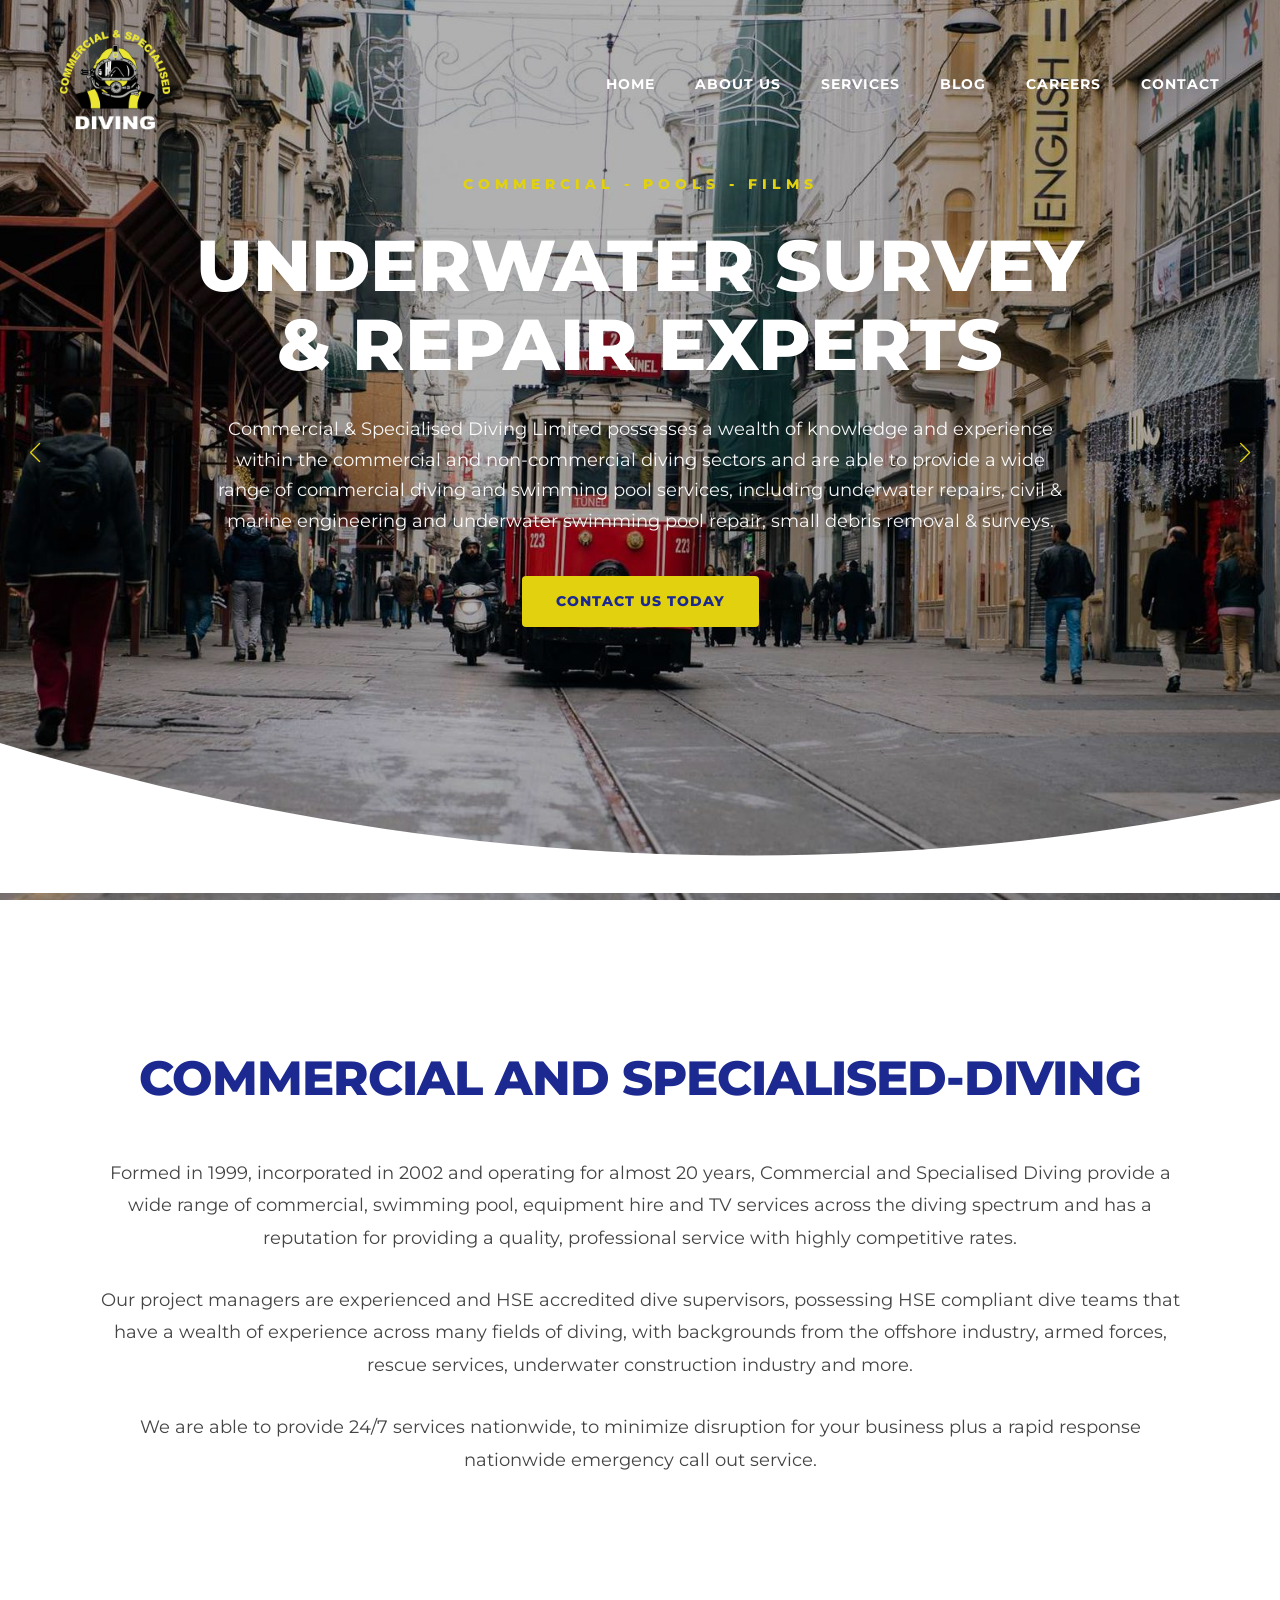
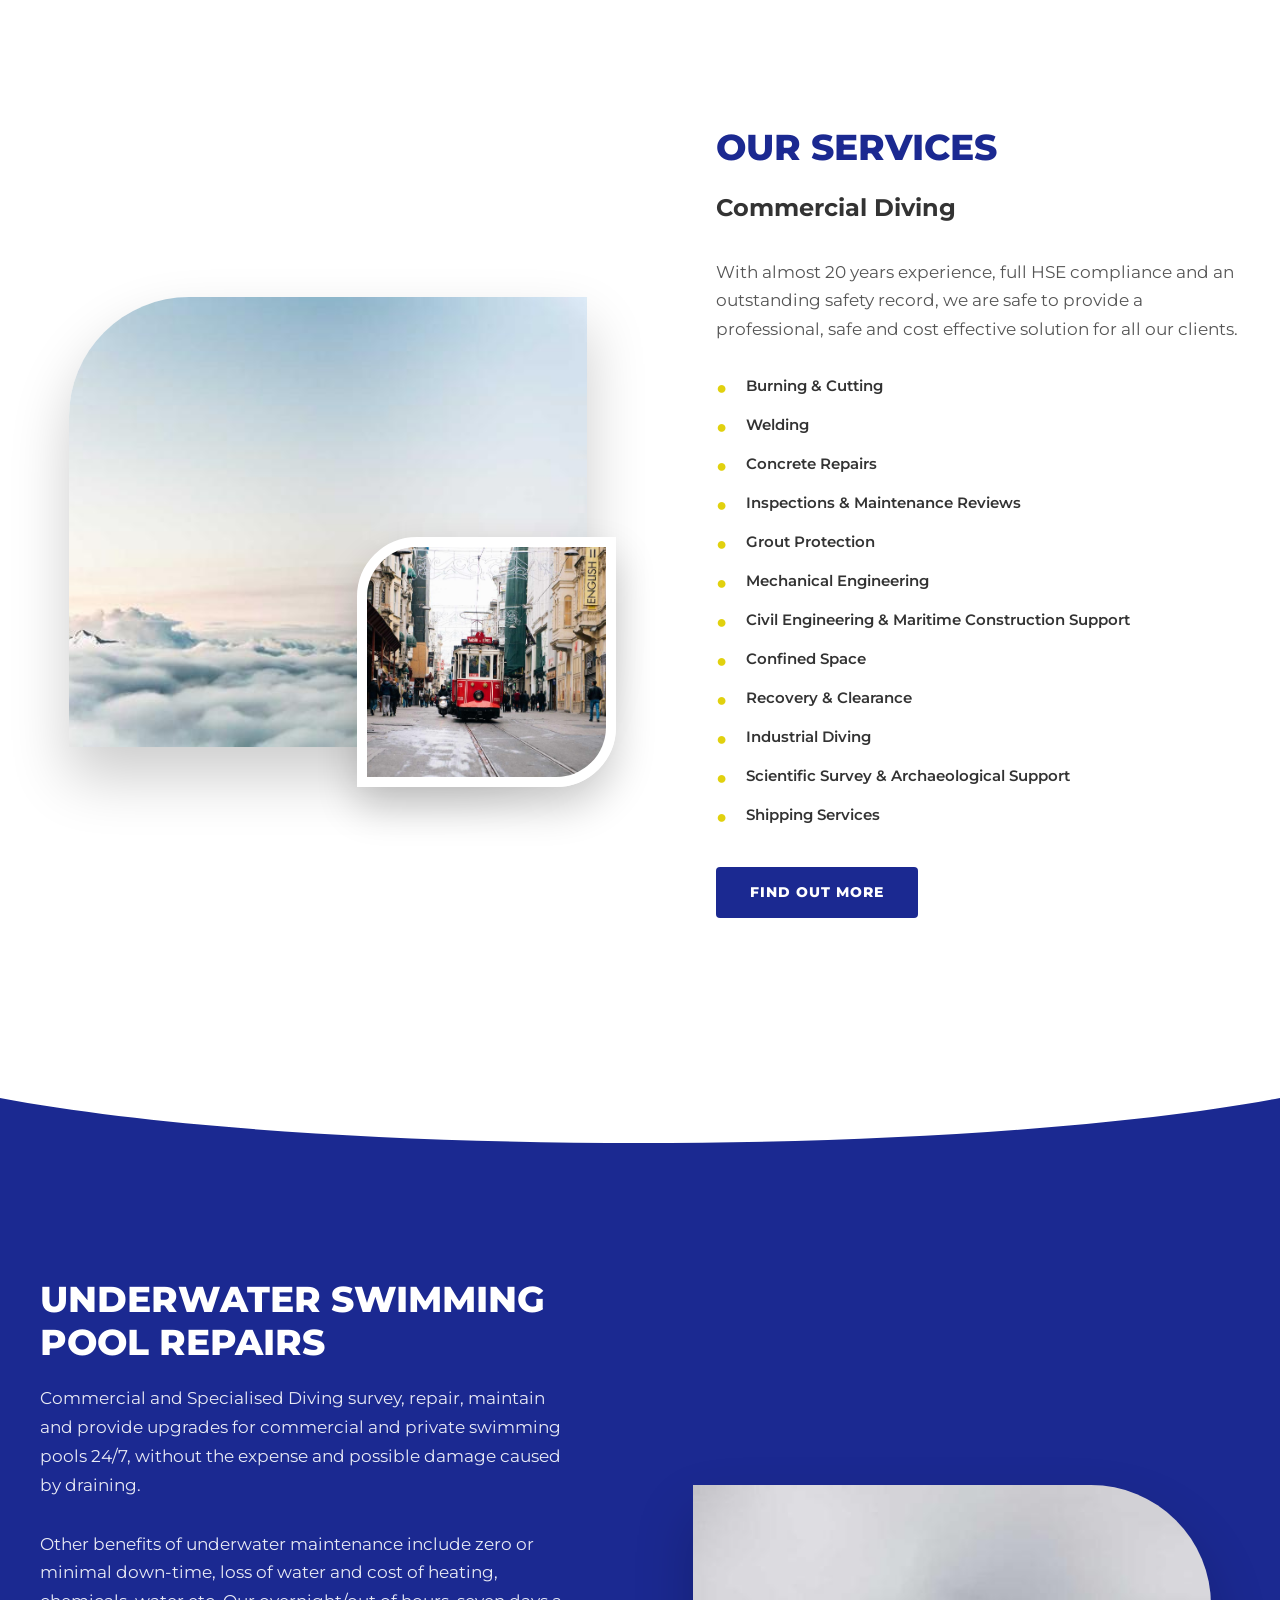
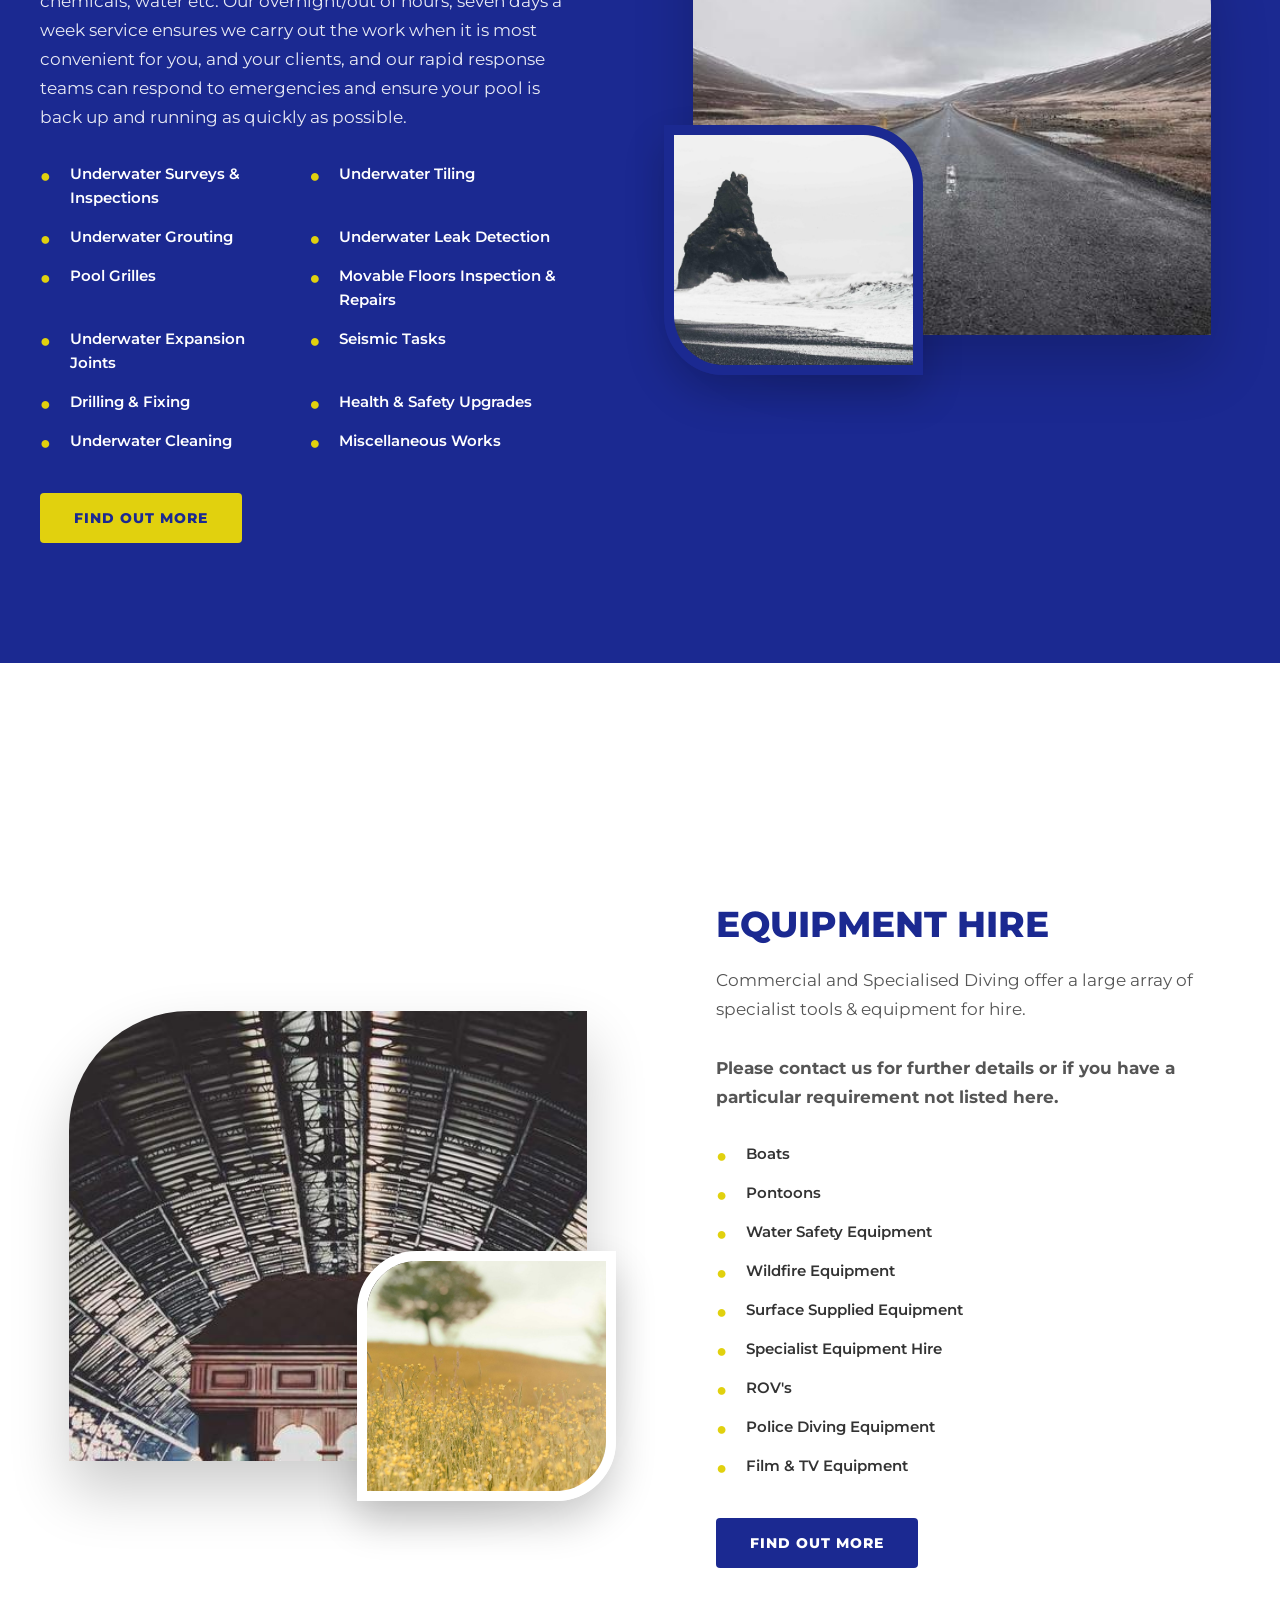
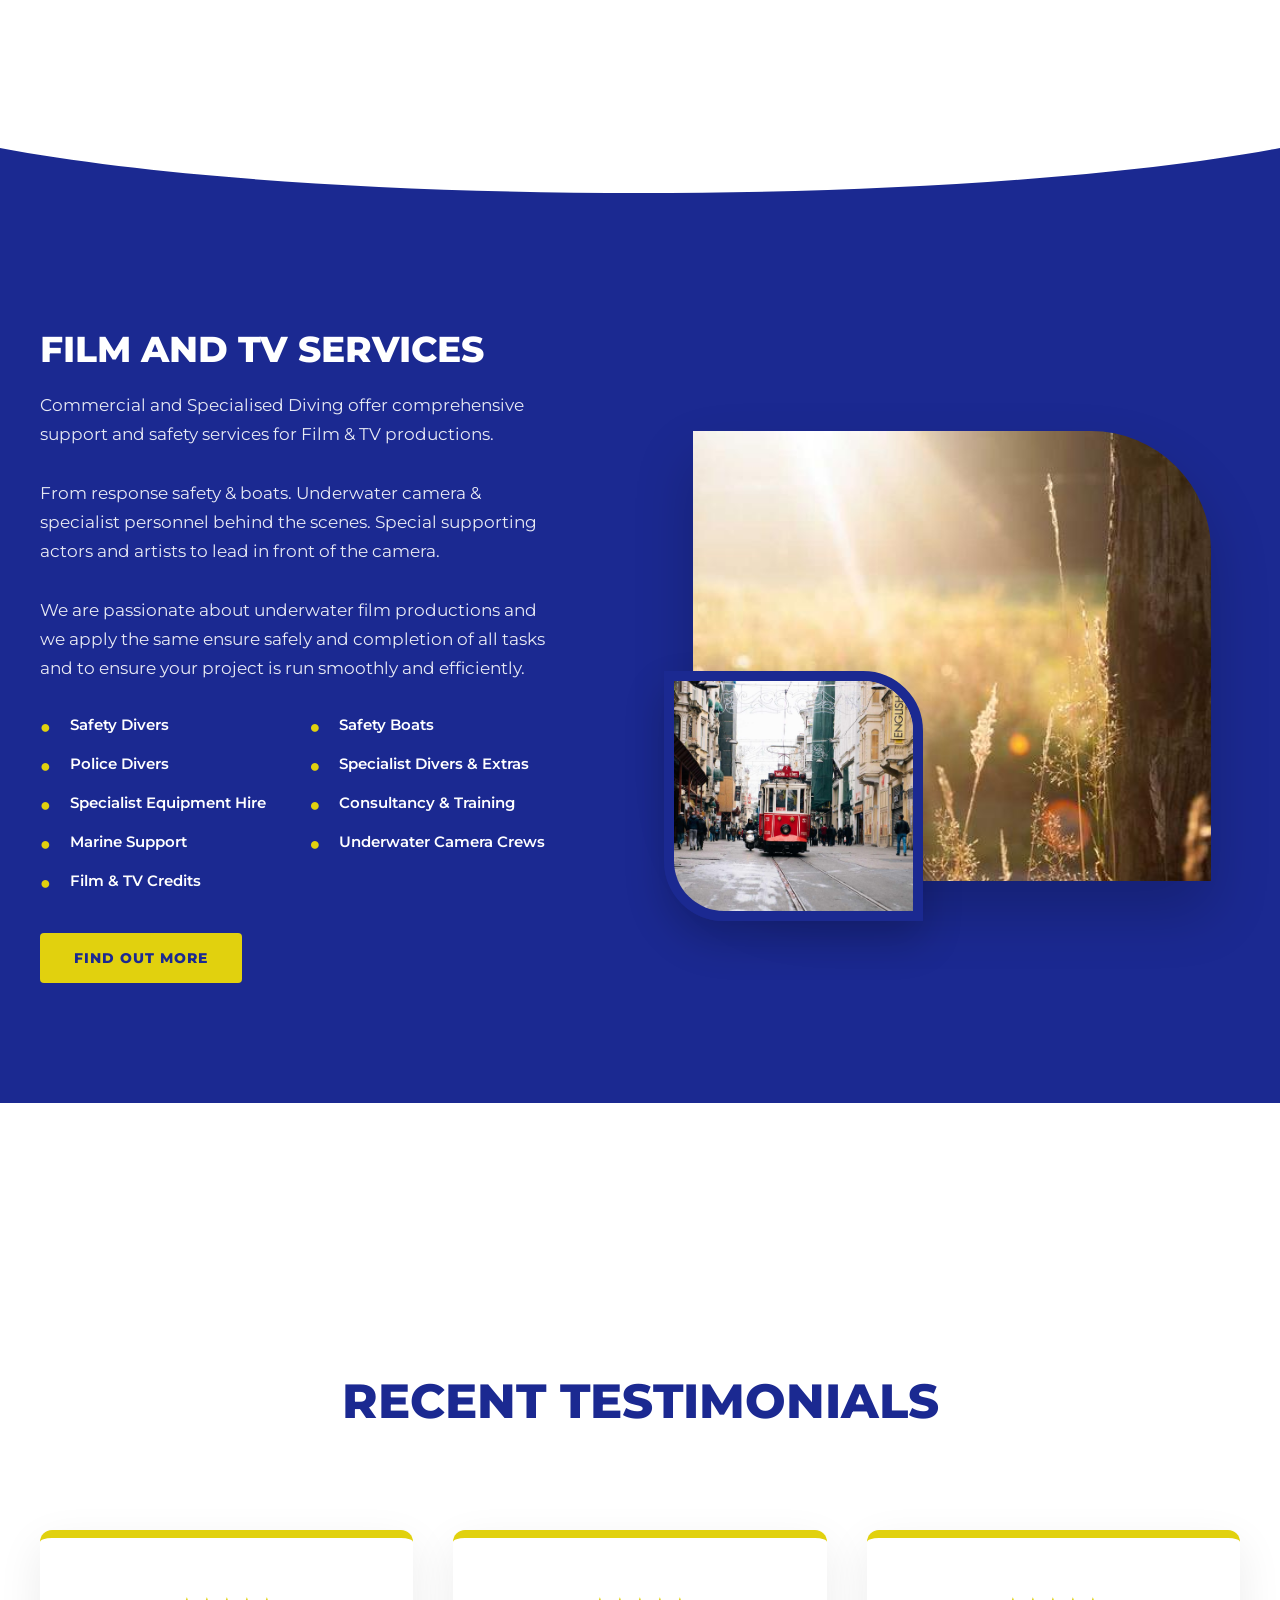
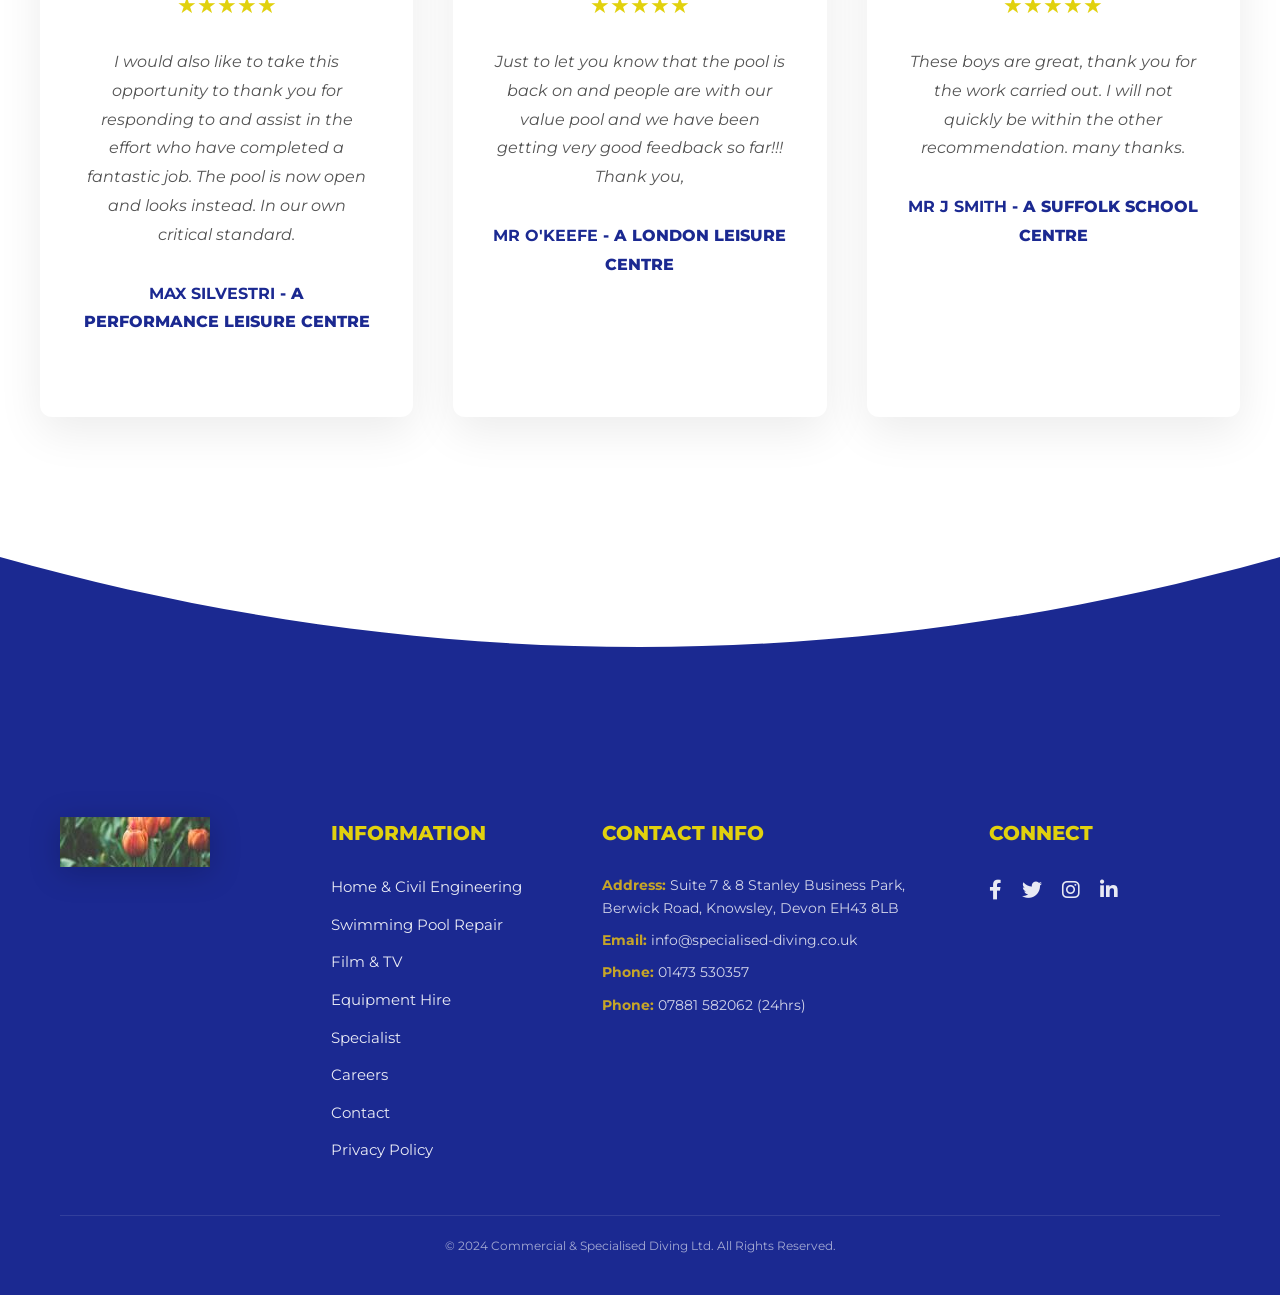
==== index.html @ 2a353665 "first commit" ====
<!doctype html>
<html lang="en">
  <head>
    <meta charset="UTF-8" />
    <meta name="viewport" content="width=device-width, initial-scale=1.0" />
    <title>Specialised Diving - Underwater Survey & Repair Experts</title>
    <link
      rel="stylesheet"
      href="https://cdnjs.cloudflare.com/ajax/libs/font-awesome/6.0.0/css/all.min.css"
    />
    <link
      rel="stylesheet"
      href="https://cdn.jsdelivr.net/npm/swiper@11/swiper-bundle.min.css"
    />
    <link
      href="https://fonts.googleapis.com/css2?family=Montserrat:wght@400;500;700;800&display=swap"
      rel="stylesheet"
    />
    <link rel="stylesheet" href="./components/header.css" />
    <link rel="stylesheet" href="./components/footer.css" />
    <link rel="stylesheet" href="./style.css" />
  </head>
  <body>
    <div id="header-placeholder"></div>

    <main>
      <!-- Hero Section -->
      <section class="hero">
        <div class="swiper hero-swiper">
          <div class="swiper-wrapper">
            <!-- Slide 1 -->
            <div class="swiper-slide">
              <div
                class="hero-bg"
                style="
                  background-image:
                    linear-gradient(rgba(0, 0, 0, 0.3), rgba(0, 0, 0, 0.3)),
                    url(&quot;./assets/images/hero1.jpg&quot;);
                "
              ></div>
              <div class="container">
                <div class="hero-content">
                  <p class="sub-heading">COMMERCIAL - POOLS - FILMS</p>
                  <h1>Underwater Survey & Repair Experts</h1>
                  <p class="description">
                    Commercial & Specialised Diving Limited possesses a wealth
                    of knowledge and experience within the commercial and
                    non-commercial diving sectors and are able to provide a wide
                    range of commercial diving and swimming pool services,
                    including underwater repairs, civil & marine engineering and
                    underwater swimming pool repair, small debris removal &
                    surveys.
                  </p>
                  <a href="#" class="btn btn-primary">Contact Us Today</a>
                </div>
              </div>
            </div>
            <!-- Slide 2 -->
            <div class="swiper-slide">
              <div
                class="hero-bg"
                style="
                  background-image:
                    linear-gradient(rgba(0, 0, 0, 0.3), rgba(0, 0, 0, 0.3)),
                    url(&quot;./assets/images/hero2.jpg&quot;);
                "
              ></div>
              <div class="container">
                <div class="hero-content">
                  <p class="sub-heading">PROFESSIONAL DIVING SERVICES</p>
                  <h1>Expert Underwater Solutions</h1>
                  <p class="description">
                    Providing high-quality underwater engineering and
                    maintenance services since 1999. Our team of HSE accredited
                    divers is ready for any challenge.
                  </p>
                  <a href="#" class="btn btn-primary">Our Services</a>
                </div>
              </div>
            </div>
            <!-- Slide 3 -->
            <div class="swiper-slide">
              <div
                class="hero-bg"
                style="
                  background-image:
                    linear-gradient(rgba(0, 0, 0, 0.3), rgba(0, 0, 0, 0.3)),
                    url(&quot;./assets/images/hero3.jpg&quot;);
                "
              ></div>
              <div class="container">
                <div class="hero-content">
                  <p class="sub-heading">24/7 EMERGENCY RESPONSE</p>
                  <h1>Rapid Response Nationwide</h1>
                  <p class="description">
                    We offer 24/7 nationwide emergency call-out services to
                    minimize disruption for your business. Our teams are always
                    on standby.
                  </p>
                  <a href="#" class="btn btn-primary">Emergency Call</a>
                </div>
              </div>
            </div>
          </div>
          <!-- Swiper Controls -->
          <div class="swiper-pagination"></div>
          <div class="swiper-button-next"></div>
          <div class="swiper-button-prev"></div>
        </div>
        <div class="hero-wave">
          <svg viewBox="0 0 1200 120" preserveAspectRatio="none">
            <path
              d="M0,0 C400,120 800,120 1200,0 L1200,120 L0,120 Z"
              class="wave-to-white"
            ></path>
          </svg>
        </div>
      </section>

      <!-- About Section -->
      <section class="about">
        <div class="container">
          <h2>Commercial and Specialised-Diving</h2>
          <p>
            Formed in 1999, incorporated in 2002 and operating for almost 20
            years, Commercial and Specialised Diving provide a wide range of
            commercial, swimming pool, equipment hire and TV services across the
            diving spectrum and has a reputation for providing a quality,
            professional service with highly competitive rates.
          </p>
          <p>
            Our project managers are experienced and HSE accredited dive
            supervisors, possessing HSE compliant dive teams that have a wealth
            of experience across many fields of diving, with backgrounds from
            the offshore industry, armed forces, rescue services, underwater
            construction industry and more.
          </p>
          <p>
            We are able to provide 24/7 services nationwide, to minimize
            disruption for your business plus a rapid response nationwide
            emergency call out service.
          </p>
        </div>
      </section>

      <!-- Services Section 1: Our Services -->
      <section class="service-block">
        <div class="container">
          <div class="service-row">
            <div class="service-image">
              <img
                src="./assets/images/commercial.jpg"
                alt="Commercial Diving"
                class="main-img"
              />
              <img
                src="./assets/images/hero1.jpg"
                alt="Commercial Diving Detail"
                class="overlap-img"
              />
            </div>
            <div class="service-text">
              <h3>Our Services</h3>
              <h4>Commercial Diving</h4>
              <p>
                With almost 20 years experience, full HSE compliance and an
                outstanding safety record, we are safe to provide a
                professional, safe and cost effective solution for all our
                clients.
              </p>
              <ul class="check-list single-col">
                <li>Burning & Cutting</li>
                <li>Welding</li>
                <li>Concrete Repairs</li>
                <li>Inspections & Maintenance Reviews</li>
                <li>Grout Protection</li>
                <li>Mechanical Engineering</li>
                <li>Civil Engineering & Maritime Construction Support</li>
                <li>Confined Space</li>
                <li>Recovery & Clearance</li>
                <li>Industrial Diving</li>
                <li>Scientific Survey & Archaeological Support</li>
                <li>Shipping Services</li>
              </ul>
              <a href="#" class="btn btn-secondary">Find out more</a>
            </div>
          </div>
        </div>
      </section>

      <!-- Wave Divider -->
      <div class="wave-divider">
        <svg viewBox="0 0 1200 120" preserveAspectRatio="none">
          <path
            d="M0,60 C300,120 900,120 1200,60 L1200,120 L0,120 Z"
            class="wave-to-blue"
          ></path>
        </svg>
      </div>

      <!-- Services Section 2: Swimming Pool Repairs -->
      <section class="service-block blue-bg">
        <div class="container">
          <div class="service-row reverse">
            <div class="service-image">
              <img
                src="./assets/images/pool.jpg"
                alt="Swimming Pool Repairs"
                class="main-img"
              />
              <img
                src="./assets/images/hero2.jpg"
                alt="Pool Repair Detail"
                class="overlap-img"
              />
            </div>
            <div class="service-text">
              <h3>Underwater Swimming Pool Repairs</h3>
              <p>
                Commercial and Specialised Diving survey, repair, maintain and
                provide upgrades for commercial and private swimming pools 24/7,
                without the expense and possible damage caused by draining.
              </p>
              <p>
                Other benefits of underwater maintenance include zero or minimal
                down-time, loss of water and cost of heating, chemicals, water
                etc. Our overnight/out of hours, seven days a week service
                ensures we carry out the work when it is most convenient for
                you, and your clients, and our rapid response teams can respond
                to emergencies and ensure your pool is back up and running as
                quickly as possible.
              </p>
              <div class="service-columns">
                <ul class="check-list">
                  <li>Underwater Surveys & Inspections</li>
                  <li>Underwater Tiling</li>
                  <li>Underwater Grouting</li>
                  <li>Underwater Leak Detection</li>
                  <li>Pool Grilles</li>
                  <li>Movable Floors Inspection & Repairs</li>
                  <li>Underwater Expansion Joints</li>
                  <li>Seismic Tasks</li>
                  <li>Drilling & Fixing</li>
                  <li>Health & Safety Upgrades</li>
                  <li>Underwater Cleaning</li>
                  <li>Miscellaneous Works</li>
                </ul>
              </div>
              <a href="#" class="btn btn-primary">Find out more</a>
            </div>
          </div>
        </div>
      </section>

      <!-- Wave Divider -->
      <div class="wave-divider">
        <svg viewBox="0 0 1200 120" preserveAspectRatio="none">
          <path
            d="M0,60 C300,120 900,120 1200,60 L1200,0 L0,0 Z"
            class="wave-to-white"
          ></path>
        </svg>
      </div>

      <!-- Services Section 3: Equipment Hire -->
      <section class="service-block">
        <div class="container">
          <div class="service-row">
            <div class="service-image">
              <img
                src="./assets/images/equipment.jpg"
                alt="Equipment Hire"
                class="main-img"
              />
              <img
                src="./assets/images/hero3.jpg"
                alt="Equipment Detail"
                class="overlap-img"
              />
            </div>
            <div class="service-text">
              <h3>Equipment Hire</h3>
              <p>
                Commercial and Specialised Diving offer a large array of
                specialist tools & equipment for hire.
              </p>
              <p>
                <strong
                  >Please contact us for further details or if you have a
                  particular requirement not listed here.</strong
                >
              </p>
              <ul class="check-list single-col">
                <li>Boats</li>
                <li>Pontoons</li>
                <li>Water Safety Equipment</li>
                <li>Wildfire Equipment</li>
                <li>Surface Supplied Equipment</li>
                <li>Specialist Equipment Hire</li>
                <li>ROV's</li>
                <li>Police Diving Equipment</li>
                <li>Film & TV Equipment</li>
              </ul>
              <a href="#" class="btn btn-secondary">Find out more</a>
            </div>
          </div>
        </div>
      </section>

      <!-- Wave Divider -->
      <div class="wave-divider">
        <svg viewBox="0 0 1200 120" preserveAspectRatio="none">
          <path
            d="M0,60 C300,120 900,120 1200,60 L1200,120 L0,120 Z"
            class="wave-to-blue"
          ></path>
        </svg>
      </div>

      <!-- Services Section 4: Film And TV Services -->
      <section class="service-block blue-bg">
        <div class="container">
          <div class="service-row reverse">
            <div class="service-image">
              <img
                src="./assets/images/film.jpg"
                alt="Film And TV Services"
                class="main-img"
              />
              <img
                src="./assets/images/hero1.jpg"
                alt="Film Production Detail"
                class="overlap-img"
              />
            </div>
            <div class="service-text">
              <h3>Film And TV Services</h3>
              <p>
                Commercial and Specialised Diving offer comprehensive support
                and safety services for Film & TV productions.
              </p>
              <p>
                From response safety & boats. Underwater camera & specialist
                personnel behind the scenes. Special supporting actors and
                artists to lead in front of the camera.
              </p>
              <p>
                We are passionate about underwater film productions and we apply
                the same ensure safely and completion of all tasks and to ensure
                your project is run smoothly and efficiently.
              </p>
              <div class="service-columns">
                <ul class="check-list">
                  <li>Safety Divers</li>
                  <li>Safety Boats</li>
                  <li>Police Divers</li>
                  <li>Specialist Divers & Extras</li>
                  <li>Specialist Equipment Hire</li>
                  <li>Consultancy & Training</li>
                  <li>Marine Support</li>
                  <li>Underwater Camera Crews</li>
                  <li>Film & TV Credits</li>
                </ul>
              </div>
              <a href="#" class="btn btn-primary">Find out more</a>
            </div>
          </div>
        </div>
      </section>

      <!-- Wave Divider -->
      <div class="wave-divider">
        <svg viewBox="0 0 1200 120" preserveAspectRatio="none">
          <path
            d="M0,60 C300,120 900,120 1200,60 L1200,0 L0,0 Z"
            class="wave-to-white"
          ></path>
        </svg>
      </div>

      <!-- Testimonials Section -->
      <section class="testimonials">
        <div class="container">
          <h2>Recent Testimonials</h2>
          <div class="testimonial-grid">
            <div class="testimonial-card">
              <div class="stars">★★★★★</div>
              <p>
                I would also like to take this opportunity to thank you for
                responding to and assist in the effort who have completed a
                fantastic job. The pool is now open and looks instead. In our
                own critical standard.
              </p>
              <p class="author">
                <strong>Max Silvestri</strong> - A Performance Leisure Centre
              </p>
            </div>
            <div class="testimonial-card">
              <div class="stars">★★★★★</div>
              <p>
                Just to let you know that the pool is back on and people are
                with our value pool and we have been getting very good feedback
                so far!!! Thank you,
              </p>
              <p class="author">
                <strong>Mr O'Keefe</strong> - A London Leisure Centre
              </p>
            </div>
            <div class="testimonial-card">
              <div class="stars">★★★★★</div>
              <p>
                These boys are great, thank you for the work carried out. I will
                not quickly be within the other recommendation. many thanks.
              </p>
              <p class="author">
                <strong>Mr J Smith</strong> - A Suffolk School Centre
              </p>
            </div>
          </div>
        </div>
      </section>

      <!-- Wave Divider -->
      <div class="wave-divider">
        <svg viewBox="0 0 1200 120" preserveAspectRatio="none">
          <path
            d="M0,0 C400,120 800,120 1200,0 L1200,120 L0,120 Z"
            class="wave-to-blue"
          ></path>
        </svg>
      </div>
    </main>

    <div id="footer-placeholder"></div>

    <script src="https://cdn.jsdelivr.net/npm/swiper@11/swiper-bundle.min.js"></script>
    <script src="./main.js"></script>
  </body>
</html>
---- components/header.css ----
.header {
  position: absolute;
  top: 0;
  left: 0;
  width: 100%;
  z-index: 1000;
  padding: 30px 0;
  background-color: transparent;
}

.header .container {
  display: flex;
  justify-content: space-between;
  align-items: center;
  max-width: 1200px;
  margin: 0 auto;
  padding: 0 20px;
}

.header .logo img {
  max-height: 100px;
  filter: drop-shadow(0 5px 15px rgba(0, 0, 0, 0.2));
}

.header .nav ul {
  list-style: none;
  margin: 0;
  padding: 0;
  display: flex;
  gap: 40px;
}

.header .nav ul li a {
  text-decoration: none;
  color: var(--text-light);
  font-weight: 700;
  font-size: 14px;
  transition: all 0.3s ease;
  text-transform: uppercase;
  letter-spacing: 1px;
}

.header .nav ul li a:hover {
  color: var(--primary-yellow);
}
---- components/footer.css ----
.footer {
  background-color: var(--bg-blue);
  color: var(--text-light);
  padding: 60px 0 40px 0;
  position: relative;
}

.footer-wave {
  display: none; /* Removed in favor of wave-divider in index.html */
}

.footer .container {
  max-width: 1200px;
  margin: 0 auto;
  padding: 0 20px;
  position: relative;
  z-index: 1;
}

.footer-content {
  display: grid;
  grid-template-columns: 1fr 1fr 1.5fr 1fr;
  gap: 40px;
  padding-top: 80px;
  padding-bottom: 40px;
}

.footer-logo img {
  max-width: 220px;
  filter: drop-shadow(0 5px 15px rgba(0, 0, 0, 0.2));
}

.footer-column h3 {
  font-size: 20px;
  margin-bottom: 25px;
  color: var(--primary-yellow);
  text-transform: uppercase;
  font-weight: 800;
}

.footer-column ul {
  list-style: none;
  padding: 0;
  margin: 0;
}

.footer-column ul li {
  margin-bottom: 12px;
}

.footer-column ul li a {
  color: var(--text-light);
  text-decoration: none;
  font-size: 15px;
  opacity: 0.9;
  transition: all 0.3s ease;
}

.footer-column ul li a:hover {
  opacity: 1;
  color: var(--primary-yellow);
  padding-left: 5px;
}

.footer-column p {
  font-size: 14px;
  line-height: 1.6;
  margin-bottom: 10px;
  opacity: 0.8;
}

.footer-column strong {
  color: #f1c40f; /* Yellow for labels */
}

.social-links {
  display: flex;
  gap: 20px;
  margin-top: 10px;
}

.social-links a {
  color: var(--text-light);
  font-size: 20px;
  opacity: 0.9;
  transition:
    transform 0.3s ease,
    color 0.3s ease;
}

.social-links a:hover {
  opacity: 1;
  color: var(--primary-yellow);
  transform: translateY(-5px);
}

.footer-bottom {
  border-top: 1px solid rgba(255, 255, 255, 0.1);
  padding-top: 20px;
  text-align: center;
}

.footer-bottom p {
  font-size: 12px;
  opacity: 0.6;
}
---- style.css ----
/* Global Styles */
:root {
  --primary-blue: #1b2991;
  --primary-yellow: #e1d10e;
  --text-dark: #333333;
  --text-light: #ffffff;
  --bg-light: #ffffff;
  --bg-blue: #1b2991;
  --bg-light-blue: #f4f7ff;
}

* {
  margin: 0;
  padding: 0;
  box-sizing: border-box;
}

body {
  font-family: "Montserrat", sans-serif;
  line-height: 1.6;
  color: var(--text-dark);
  overflow-x: hidden;
  background-color: var(--bg-light);
}

.container {
  max-width: 1240px;
  margin: 0 auto;
  padding: 0 20px;
}

h1,
h2,
h3,
h4 {
  font-weight: 800;
  text-transform: uppercase;
}

/* Buttons */
.btn {
  display: inline-block;
  padding: 14px 34px;
  border-radius: 4px;
  text-decoration: none;
  font-weight: 800;
  transition: all 0.3s cubic-bezier(0.4, 0, 0.2, 1);
  cursor: pointer;
  font-size: 14px;
  text-transform: uppercase;
  letter-spacing: 1px;
}

.btn-primary {
  background-color: var(--primary-yellow);
  color: var(--primary-blue);
}

.btn-primary:hover {
  background-color: #f7e600;
  transform: translateY(-3px);
  box-shadow: 0 10px 20px rgba(225, 209, 14, 0.3);
}

.btn-secondary {
  background-color: var(--primary-blue);
  color: var(--text-light);
}

.btn-secondary:hover {
  background-color: #152075;
  transform: translateY(-3px);
  box-shadow: 0 10px 20px rgba(27, 41, 145, 0.3);
}

/* Waves */
.wave-divider {
  line-height: 0;
  width: 100%;
  position: relative;
  z-index: 5;
}

.wave-divider svg {
  display: block;
  width: 100%;
  height: 120px;
}

.wave-to-white {
  fill: var(--bg-light);
}

.wave-to-blue {
  fill: var(--bg-blue);
}

/* Hero Section */
.hero {
  position: relative;
  height: 100vh;
  min-height: 800px;
  color: var(--text-light);
  overflow: hidden;
}

.hero-swiper {
  width: 100%;
  height: 100%;
}

.swiper-slide {
  position: relative;
  display: flex;
  align-items: center;
  justify-content: center;
}

.hero-bg {
  position: absolute;
  top: 0;
  left: 0;
  width: 100%;
  height: 100%;
  background-position: center;
  background-size: cover;
  background-repeat: no-repeat;
  z-index: -1;
}

.hero-content {
  max-width: 900px;
  text-align: center;
  margin: 0 auto;
  padding-bottom: 100px;
}

.sub-heading {
  font-size: 14px;
  letter-spacing: 5px;
  color: var(--primary-yellow);
  margin-bottom: 30px;
  font-weight: 800;
}

.hero h1 {
  font-size: 72px;
  margin-bottom: 30px;
  line-height: 1.1;
  text-transform: uppercase;
}

.hero .description {
  font-size: 18px;
  margin-bottom: 40px;
  opacity: 0.95;
  max-width: 850px;
  margin-left: auto;
  margin-right: auto;
  line-height: 1.7;
}

.hero-wave {
  position: absolute;
  bottom: -1px;
  left: 0;
  width: 100%;
  z-index: 10;
}

.hero-wave svg {
  height: 150px;
  fill: var(--bg-light);
}

/* Swiper Controls */
.swiper-button-next,
.swiper-button-prev {
  color: var(--primary-yellow);
  width: 50px;
  height: 50px;
  background: rgba(0, 0, 0, 0.2);
  border-radius: 50%;
}

.swiper-button-next::after,
.swiper-button-prev::after {
  font-size: 20px;
}

.swiper-pagination-bullet {
  width: 12px;
  height: 12px;
  background: #fff;
  opacity: 0.5;
}

.swiper-pagination-bullet-active {
  background: var(--primary-yellow);
  opacity: 1;
}

/* About Section */
.about {
  padding: 140px 0 100px;
  text-align: center;
  background-color: var(--bg-light);
}

.about h2 {
  font-size: 48px;
  margin-bottom: 40px;
  color: var(--primary-blue);
  text-transform: uppercase;
  letter-spacing: -1px;
}

.about p {
  max-width: 1100px;
  margin: 0 auto 30px;
  font-size: 18px;
  color: #444;
  line-height: 1.8;
}

/* Service Blocks */
.service-block {
  padding: 120px 0;
  position: relative;
}

.service-block.blue-bg {
  background-color: var(--bg-blue);
  color: var(--text-light);
}

.service-block.blue-bg h3 {
  color: var(--text-light);
}

.service-block.blue-bg .check-list li::before {
  color: var(--primary-yellow);
}

.service-row {
  display: flex;
  align-items: center;
  gap: 100px;
}

.service-row.reverse {
  flex-direction: row-reverse;
}

/* Overlapping Image Styles */
.service-image {
  flex: 1.1;
  position: relative;
  display: flex;
  align-items: center;
  justify-content: center;
}

.main-img {
  width: 90%;
  height: 450px;
  object-fit: cover;
  border-radius: 120px 0 120px 0;
  box-shadow: 0 30px 60px rgba(0, 0, 0, 0.2);
  transition: transform 0.5s ease;
}

.overlap-img {
  position: absolute;
  width: 45%;
  height: 250px;
  object-fit: cover;
  border-radius: 60px 0 60px 0;
  border: 10px solid #fff;
  box-shadow: 0 20px 40px rgba(0, 0, 0, 0.2);
  bottom: -40px;
  right: 0;
  z-index: 2;
  transition: transform 0.5s ease;
}

.blue-bg .overlap-img {
  border-color: var(--primary-blue);
}

.service-row.reverse .main-img {
  border-radius: 0 120px 0 120px;
}

.service-row.reverse .overlap-img {
  border-radius: 0 60px 0 60px;
  left: 0;
  right: auto;
}

.service-image:hover .main-img {
  transform: scale(1.02);
}

.service-image:hover .overlap-img {
  transform: scale(1.05) translateY(-10px);
}

.service-text {
  flex: 1;
}

.service-text h3 {
  font-size: 36px;
  color: var(--primary-blue);
  margin-bottom: 20px;
  text-transform: uppercase;
  line-height: 1.2;
}

.service-text h4 {
  font-size: 24px;
  color: #333;
  margin-bottom: 30px;
  text-transform: none;
  font-weight: 700;
}

.service-block.blue-bg h4 {
  color: var(--text-light);
}

.service-text p {
  margin-bottom: 30px;
  font-size: 17px;
  line-height: 1.7;
  color: #555;
}

.blue-bg .service-text p {
  color: rgba(255, 255, 255, 0.9);
}

.check-list {
  list-style: none;
  margin-bottom: 40px;
  display: grid;
  grid-template-columns: 1fr 1fr;
  gap: 15px;
}

.check-list.single-col {
  grid-template-columns: 1fr;
}

.check-list li {
  position: relative;
  padding-left: 30px;
  font-size: 15px;
  font-weight: 600;
}

.check-list li::before {
  content: "●";
  position: absolute;
  left: 0;
  color: var(--primary-yellow);
  font-size: 18px;
}

/* Testimonials */
.testimonials {
  padding: 140px 0;
  background-color: var(--bg-light);
  background-image: url("https://www.transparenttextures.com/patterns/world-map.png");
  background-position: center;
  background-repeat: no-repeat;
}

.testimonials h2 {
  text-align: center;
  margin-bottom: 90px;
  color: var(--primary-blue);
  font-size: 48px;
  text-transform: uppercase;
}

.testimonial-grid {
  display: grid;
  grid-template-columns: repeat(3, 1fr);
  gap: 40px;
}

.testimonial-card {
  background: #ffffff;
  padding: 50px 40px;
  border-radius: 12px;
  box-shadow: 0 15px 45px rgba(0, 0, 0, 0.08);
  border-top: 8px solid var(--primary-yellow);
  text-align: center;
  transition: transform 0.3s ease;
}

.testimonial-card:hover {
  transform: translateY(-10px);
}

.stars {
  color: var(--primary-yellow);
  margin-bottom: 25px;
  font-size: 22px;
}

.testimonial-card p {
  font-style: italic;
  color: #555;
  margin-bottom: 30px;
  font-size: 16px;
  line-height: 1.8;
}

.testimonial-card .author {
  font-style: normal;
  font-size: 16px;
  color: var(--primary-blue);
  font-weight: 800;
  text-transform: uppercase;
}
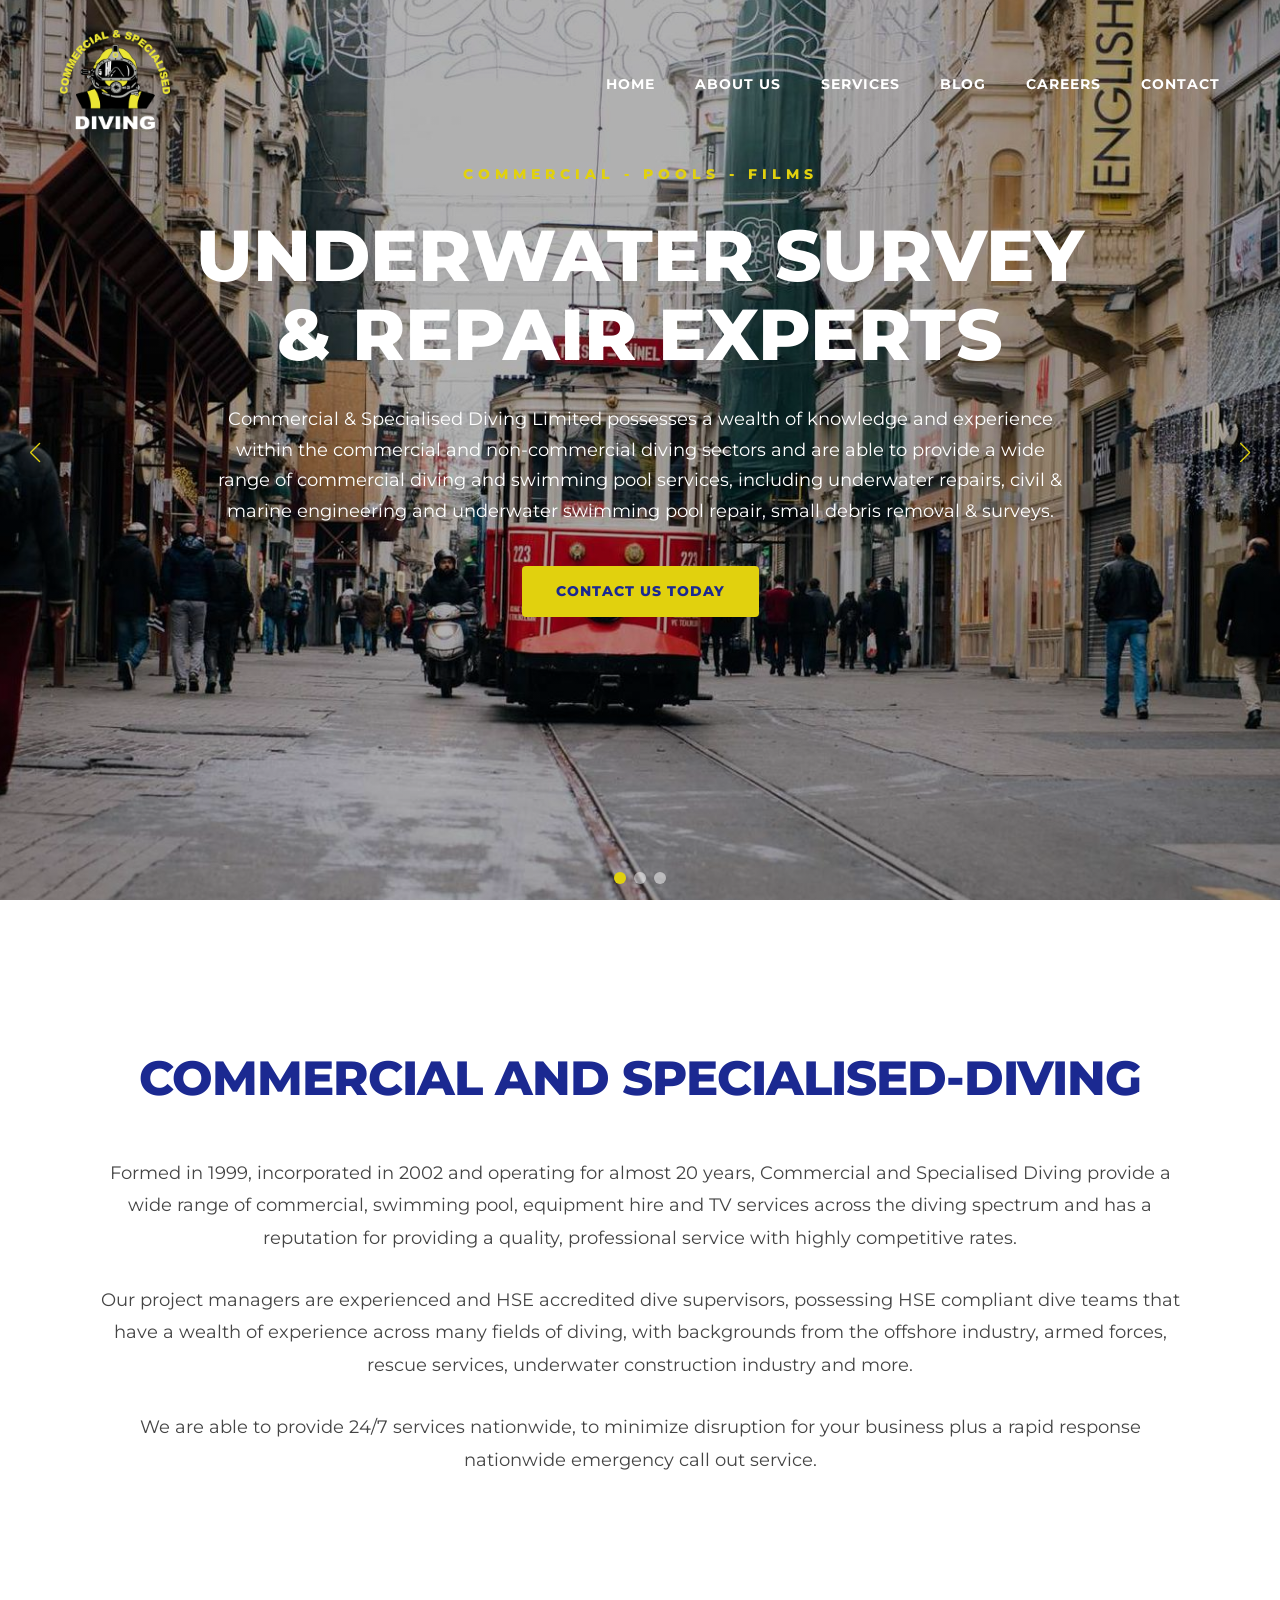
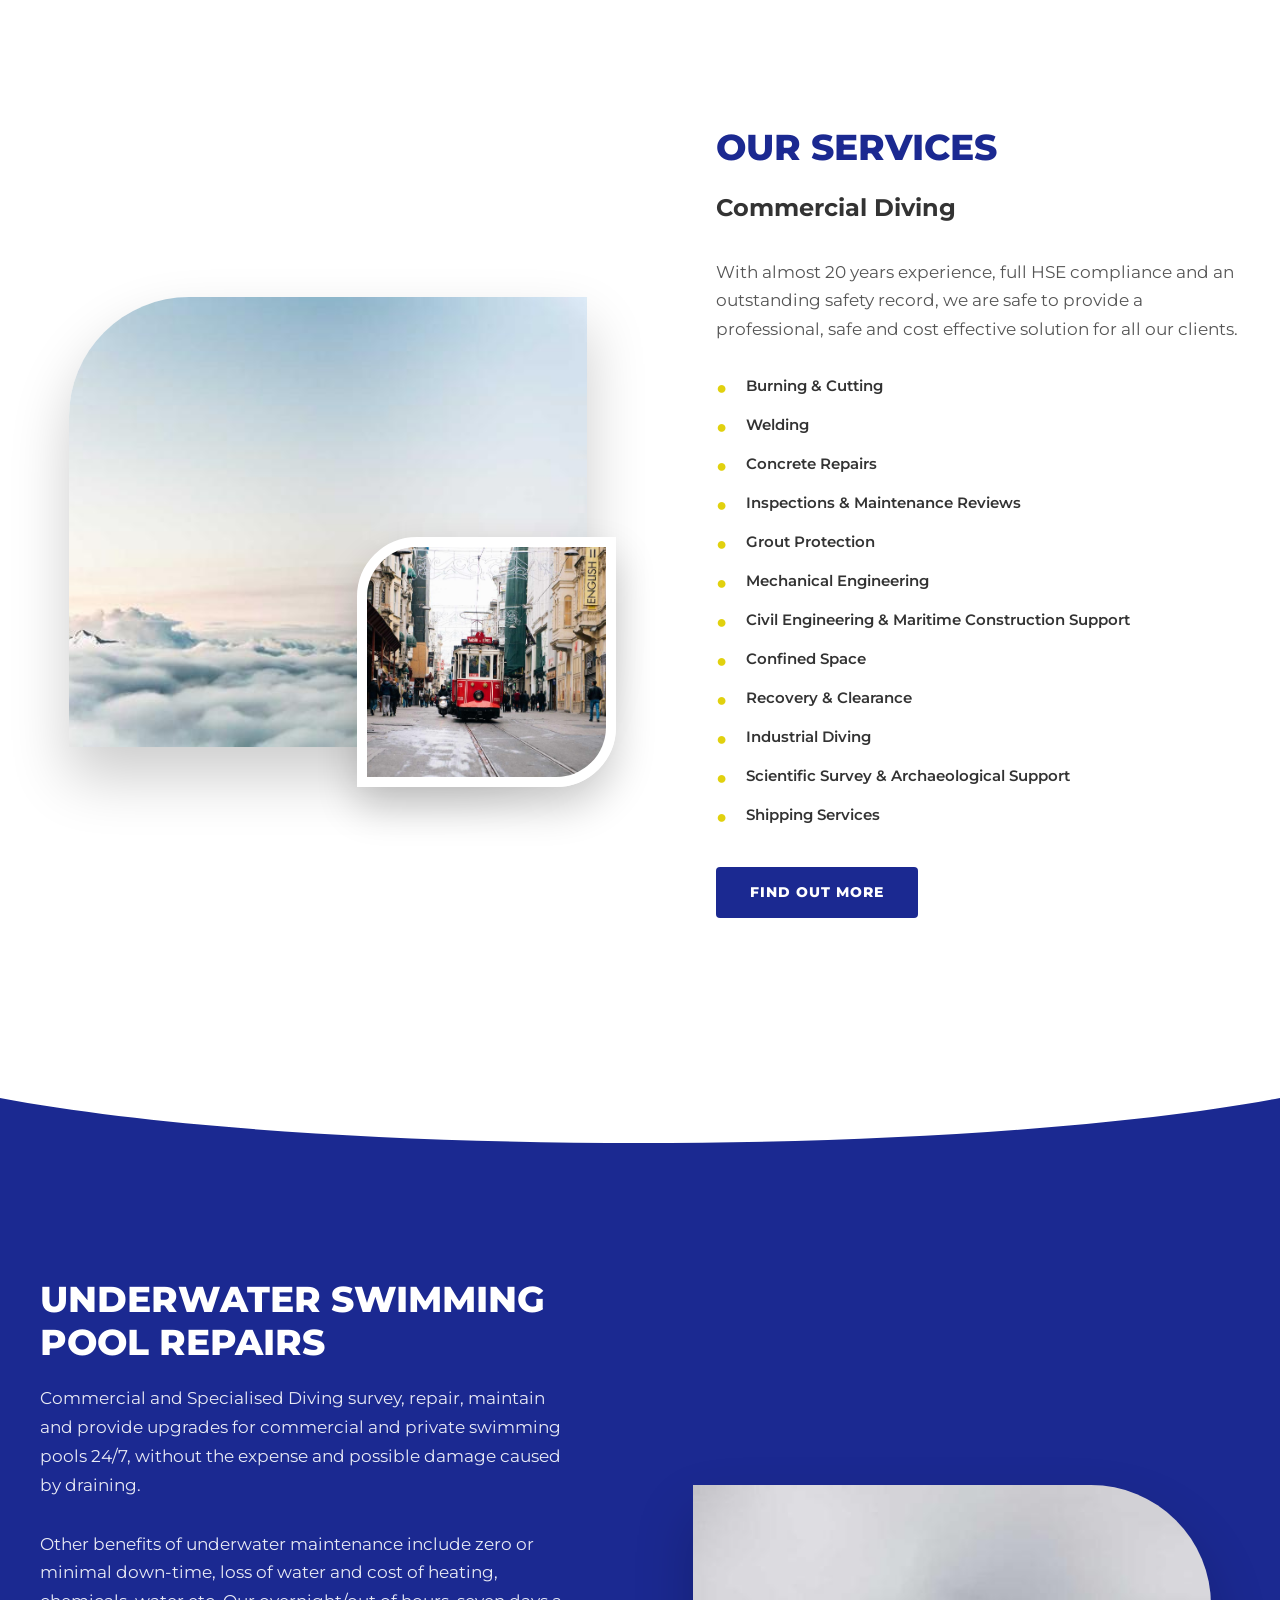
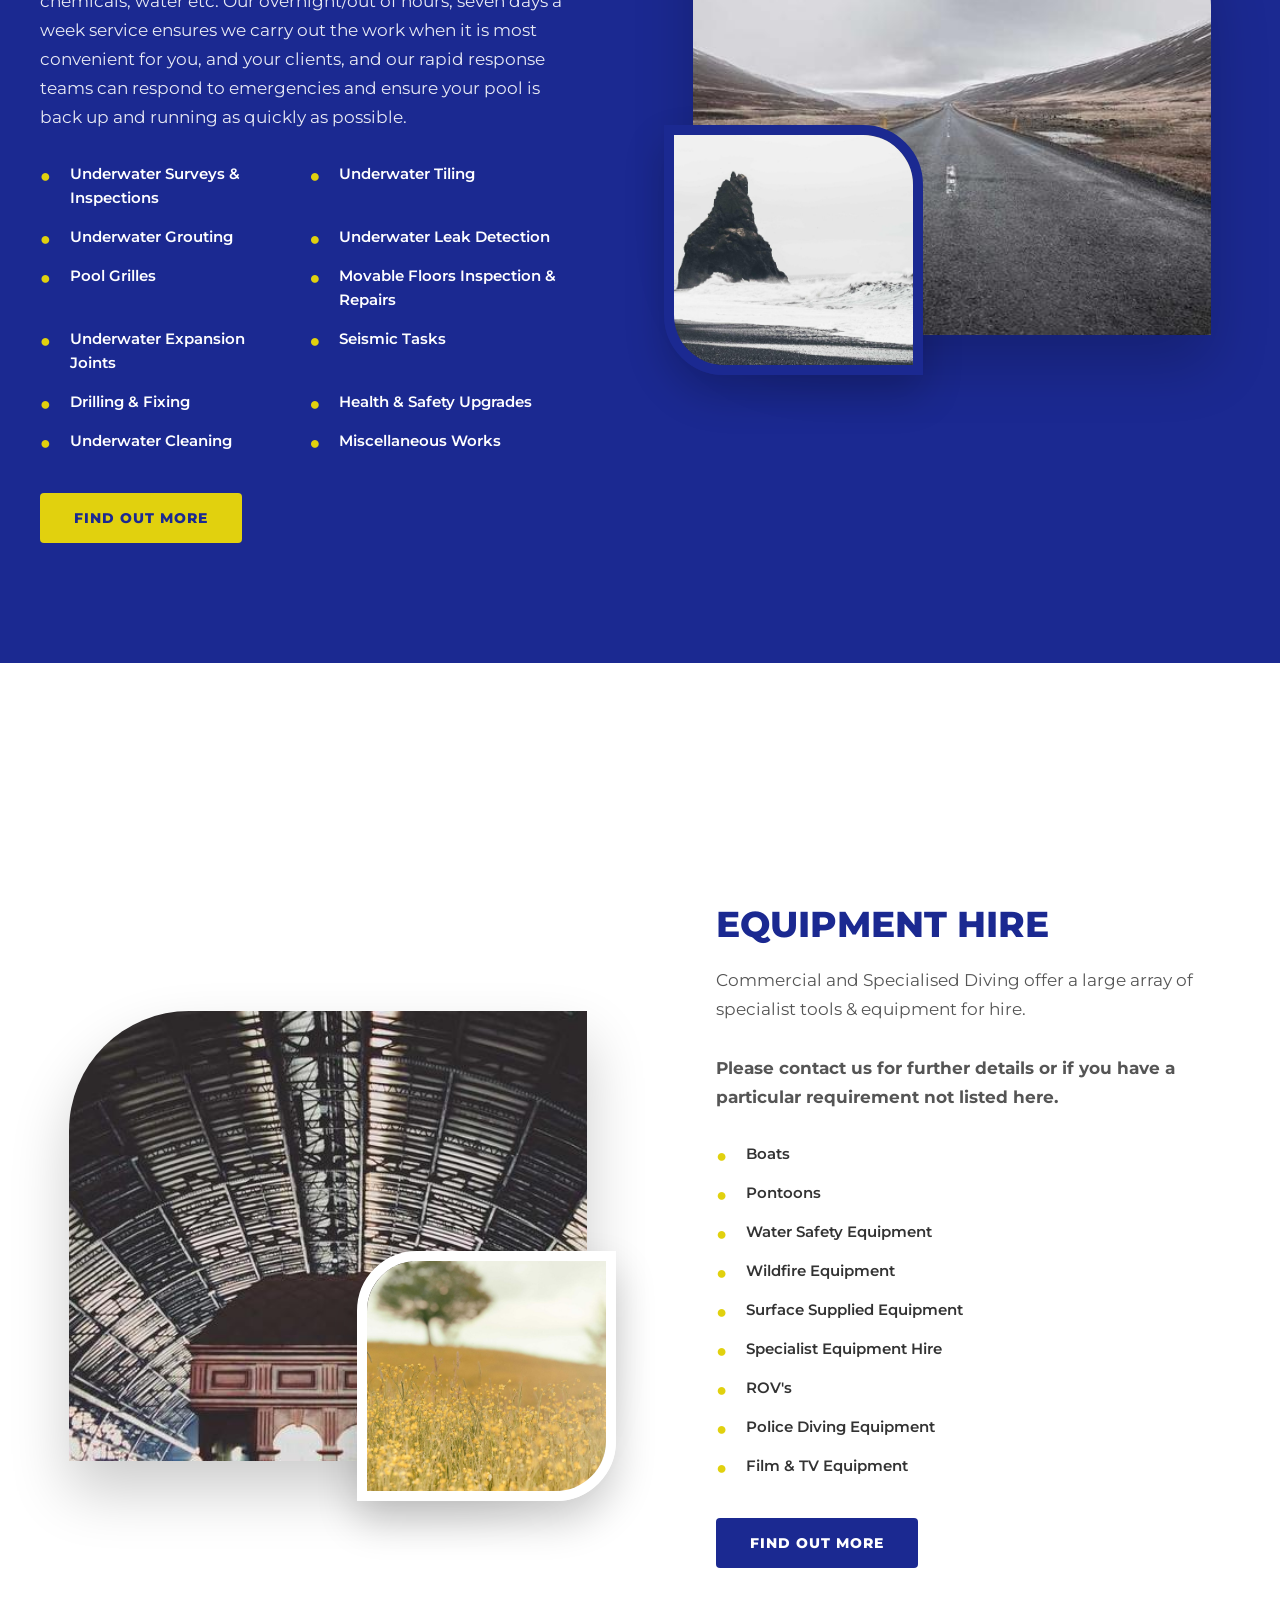
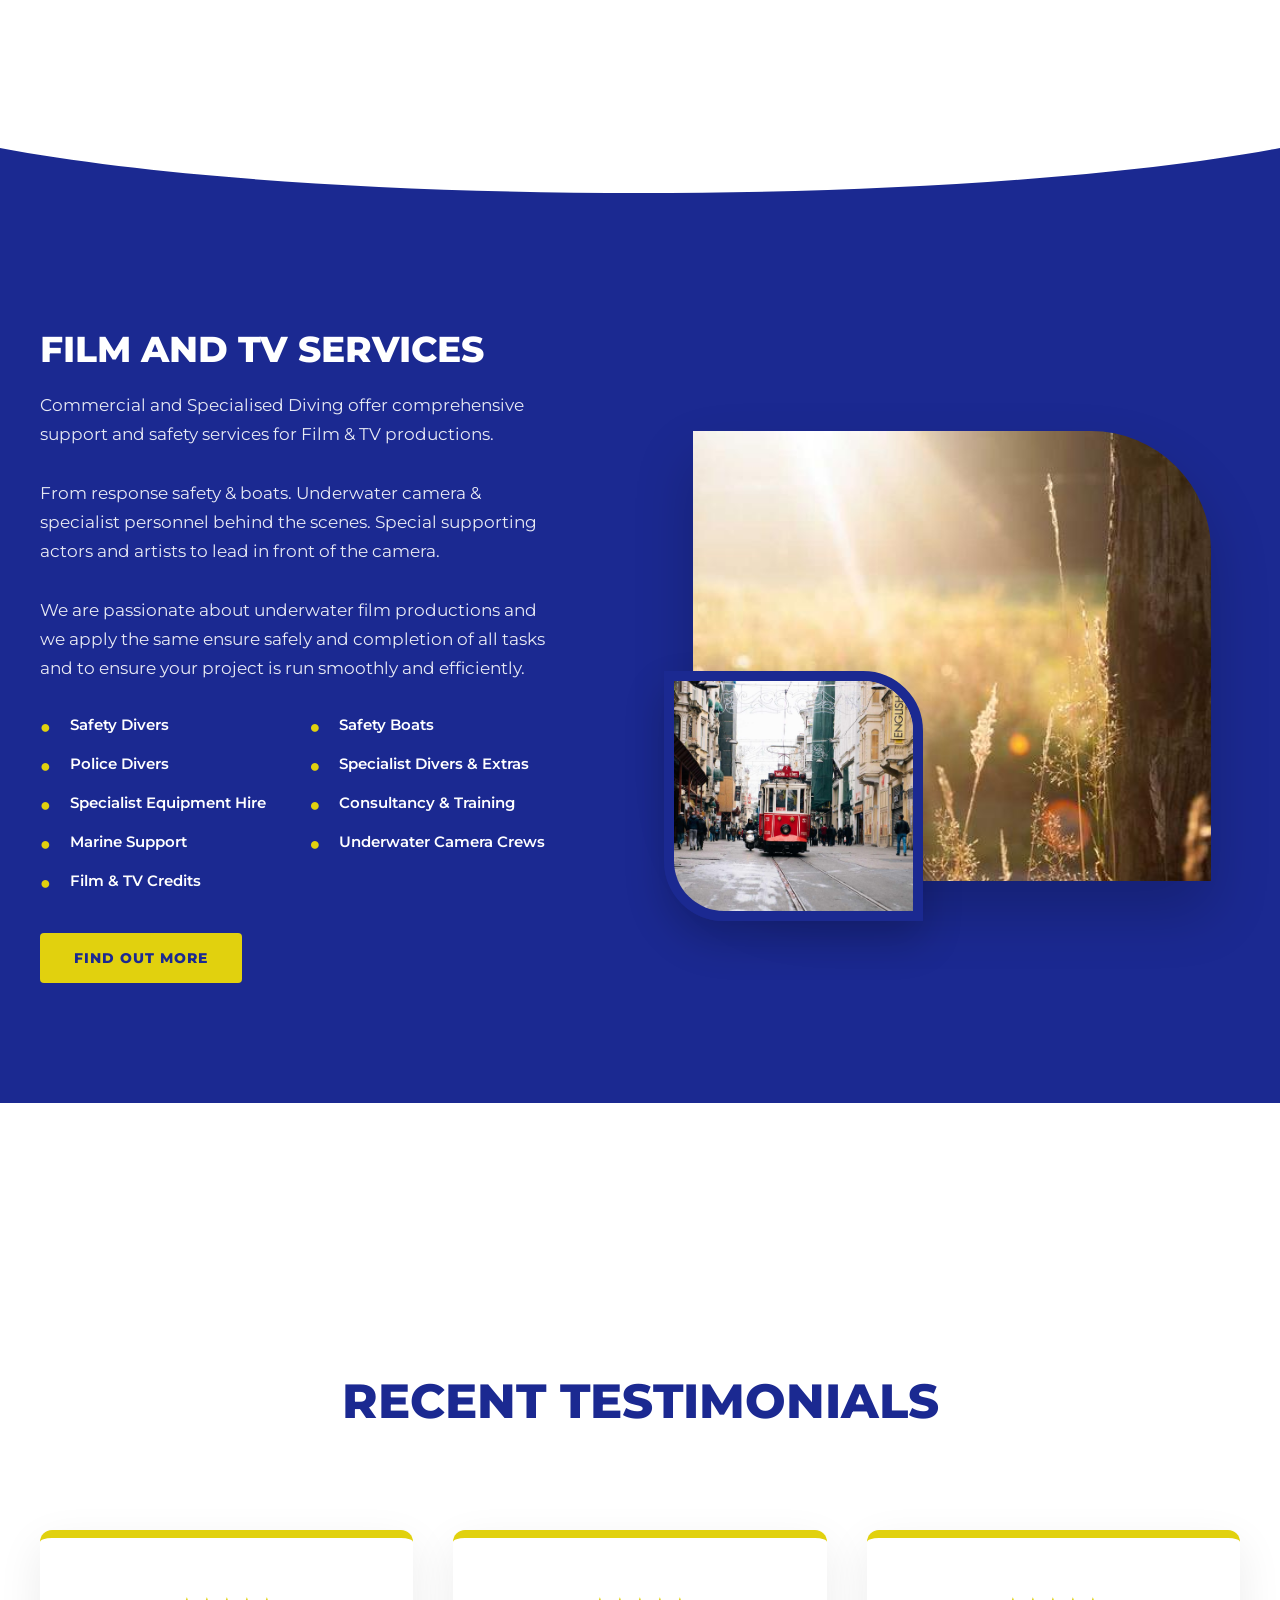
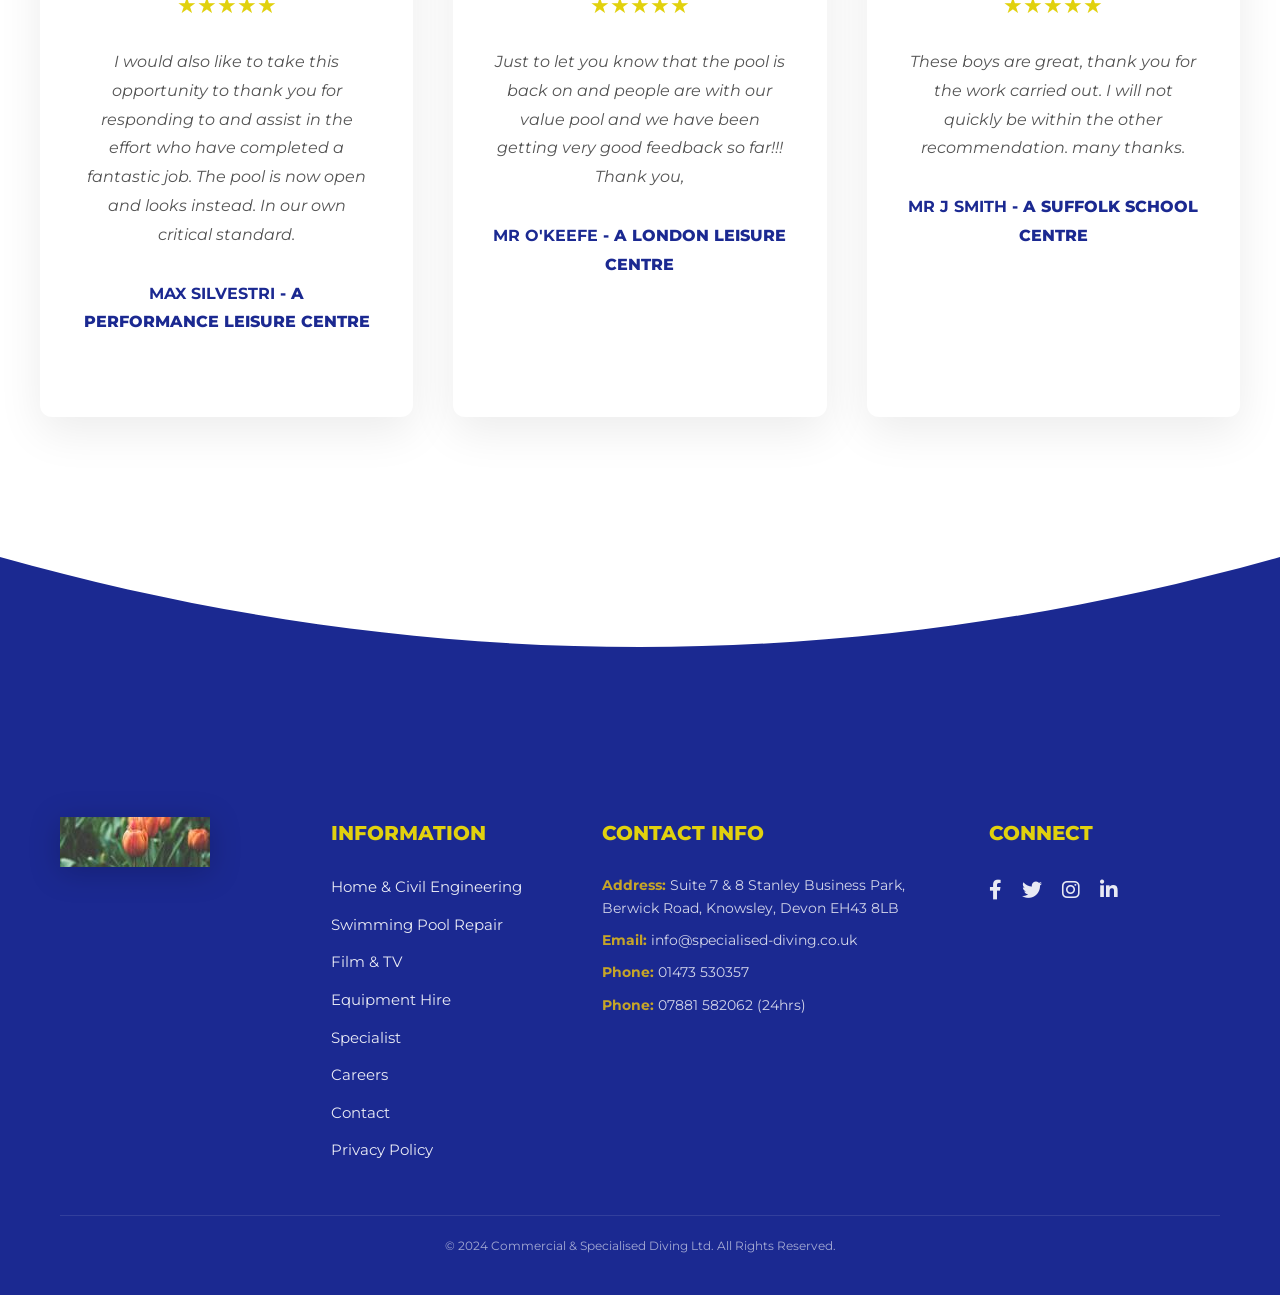
==== commit 0bad31df: "hero swiper slider" ====
--- a/index.html
+++ b/index.html
@@ -107,14 +107,14 @@
           <div class="swiper-button-next"></div>
           <div class="swiper-button-prev"></div>
         </div>
-        <div class="hero-wave">
+        <!-- <div class="hero-wave">
           <svg viewBox="0 0 1200 120" preserveAspectRatio="none">
             <path
-              d="M0,0 C400,120 800,120 1200,0 L1200,120 L0,120 Z"
+              d="M0,0 C150,110 400,110 600,60 C800,10 1050,10 1200,120 L1200,120 L0,120 Z"
               class="wave-to-white"
             ></path>
           </svg>
-        </div>
+        </div> -->
       </section>
 
       <!-- About Section -->
--- a/style.css
+++ b/style.css
@@ -126,51 +126,81 @@
   background-size: cover;
   background-repeat: no-repeat;
   z-index: -1;
+  transform: scale(1);
+  transition: transform 6s linear;
+}
+
+.swiper-slide-active .hero-bg {
+  transform: scale(1.15); /* Ken Burns effect: subtle scale in active slide */
 }
 
 .hero-content {
   max-width: 900px;
   text-align: center;
   margin: 0 auto;
-  padding-bottom: 100px;
-}
-
-.sub-heading {
+  padding-bottom: 120px;
+}
+
+/* Slide Content Animations */
+.hero-content .sub-heading {
   font-size: 14px;
   letter-spacing: 5px;
   color: var(--primary-yellow);
   margin-bottom: 30px;
   font-weight: 800;
-}
-
-.hero h1 {
+  opacity: 0;
+  transform: translateY(30px);
+  transition: all 0.8s cubic-bezier(0.4, 0, 0.2, 1);
+}
+
+.hero-content h1 {
   font-size: 72px;
   margin-bottom: 30px;
   line-height: 1.1;
   text-transform: uppercase;
-}
-
-.hero .description {
+  opacity: 0;
+  transform: translateY(30px);
+  transition: all 0.8s cubic-bezier(0.4, 0, 0.2, 1);
+}
+
+.hero-content .description {
   font-size: 18px;
   margin-bottom: 40px;
-  opacity: 0.95;
+  opacity: 0;
   max-width: 850px;
   margin-left: auto;
   margin-right: auto;
   line-height: 1.7;
+  transform: translateY(30px);
+  transition: all 0.8s cubic-bezier(0.4, 0, 0.2, 1);
+}
+
+.hero-content .btn {
+  opacity: 0;
+  transform: translateY(30px);
+  transition: all 0.8s cubic-bezier(0.4, 0, 0.2, 1);
+}
+
+.hero-content .animate-in {
+  opacity: 1;
+  transform: translateY(0);
 }
 
 .hero-wave {
   position: absolute;
-  bottom: -1px;
+  bottom: -2px; /* Fix for potential 1px gap */
   left: 0;
   width: 100%;
   z-index: 10;
+  pointer-events: none;
 }
 
 .hero-wave svg {
-  height: 150px;
+  height: 180px; /* More prominent wave */
   fill: var(--bg-light);
+  filter: drop-shadow(
+    0 -10px 20px rgba(0, 0, 0, 0.05)
+  ); /* Subtle shadow for depth */
 }
 
 /* Swiper Controls */
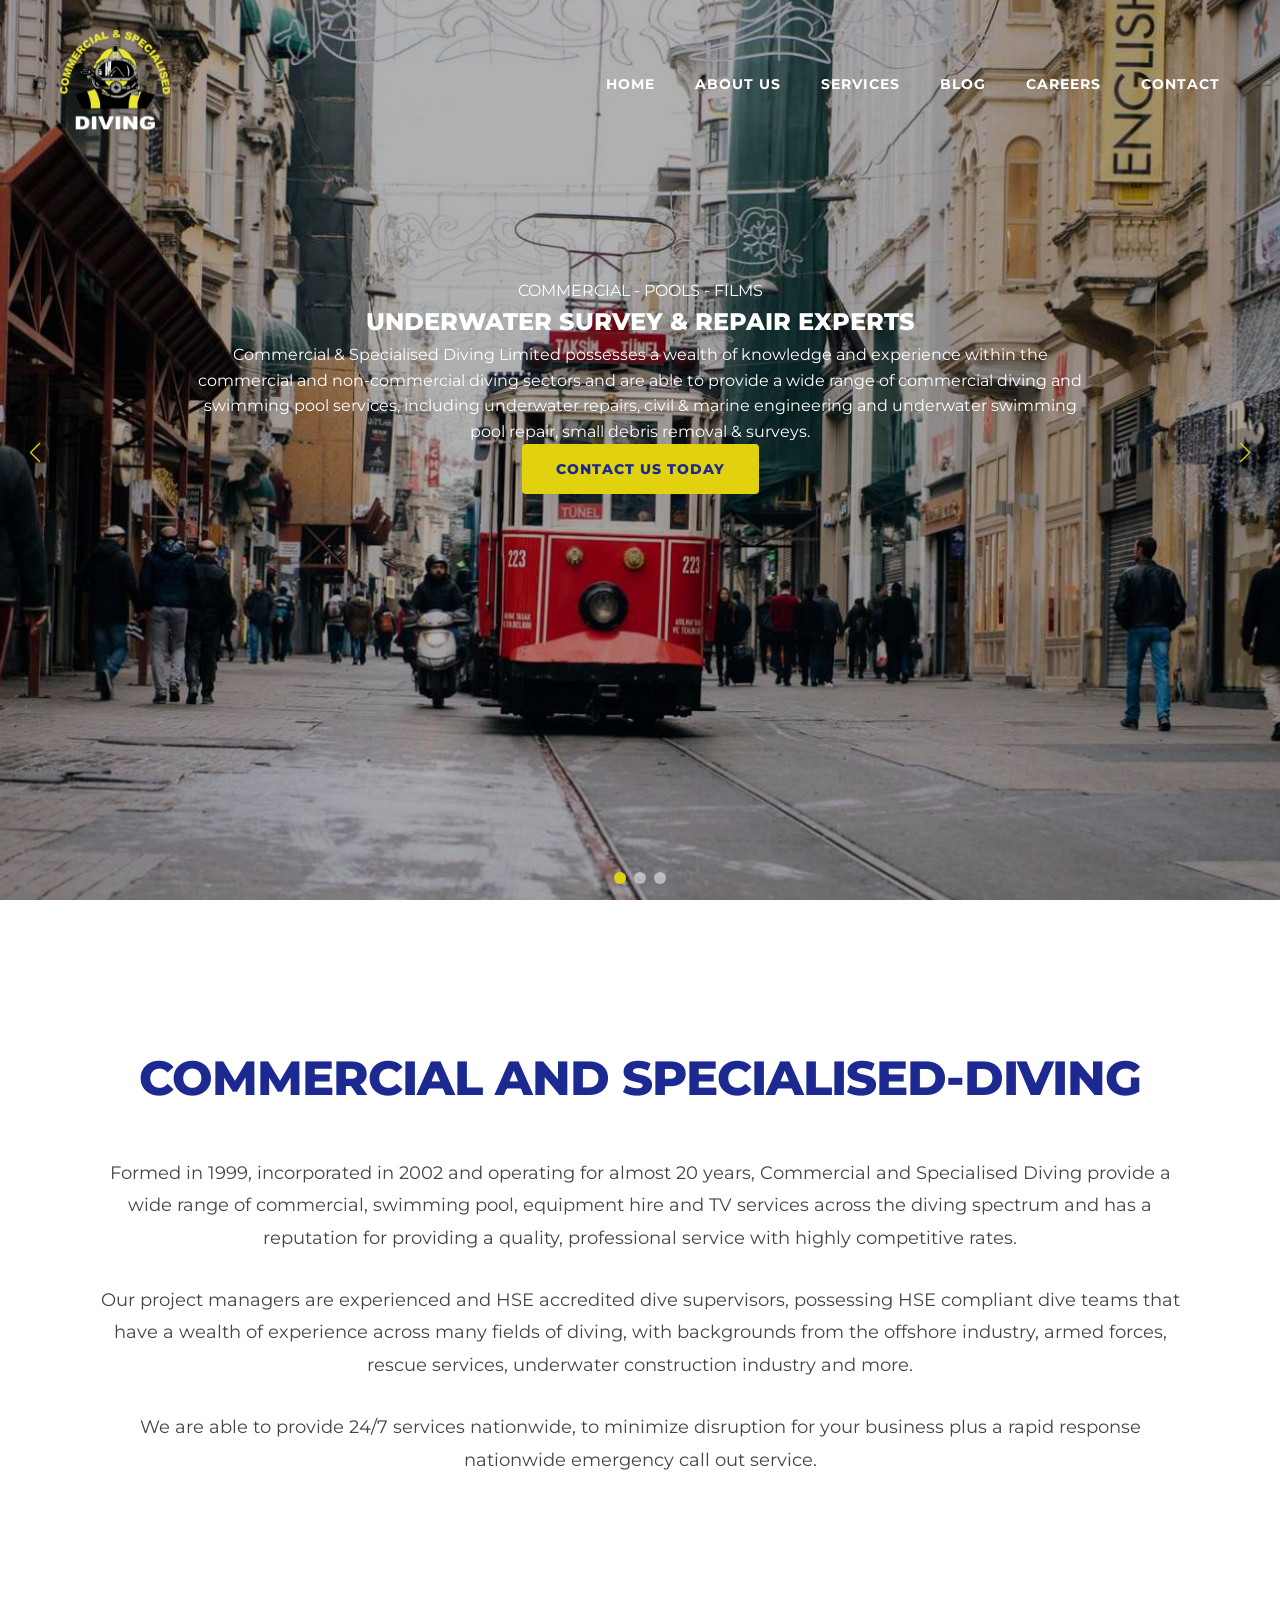
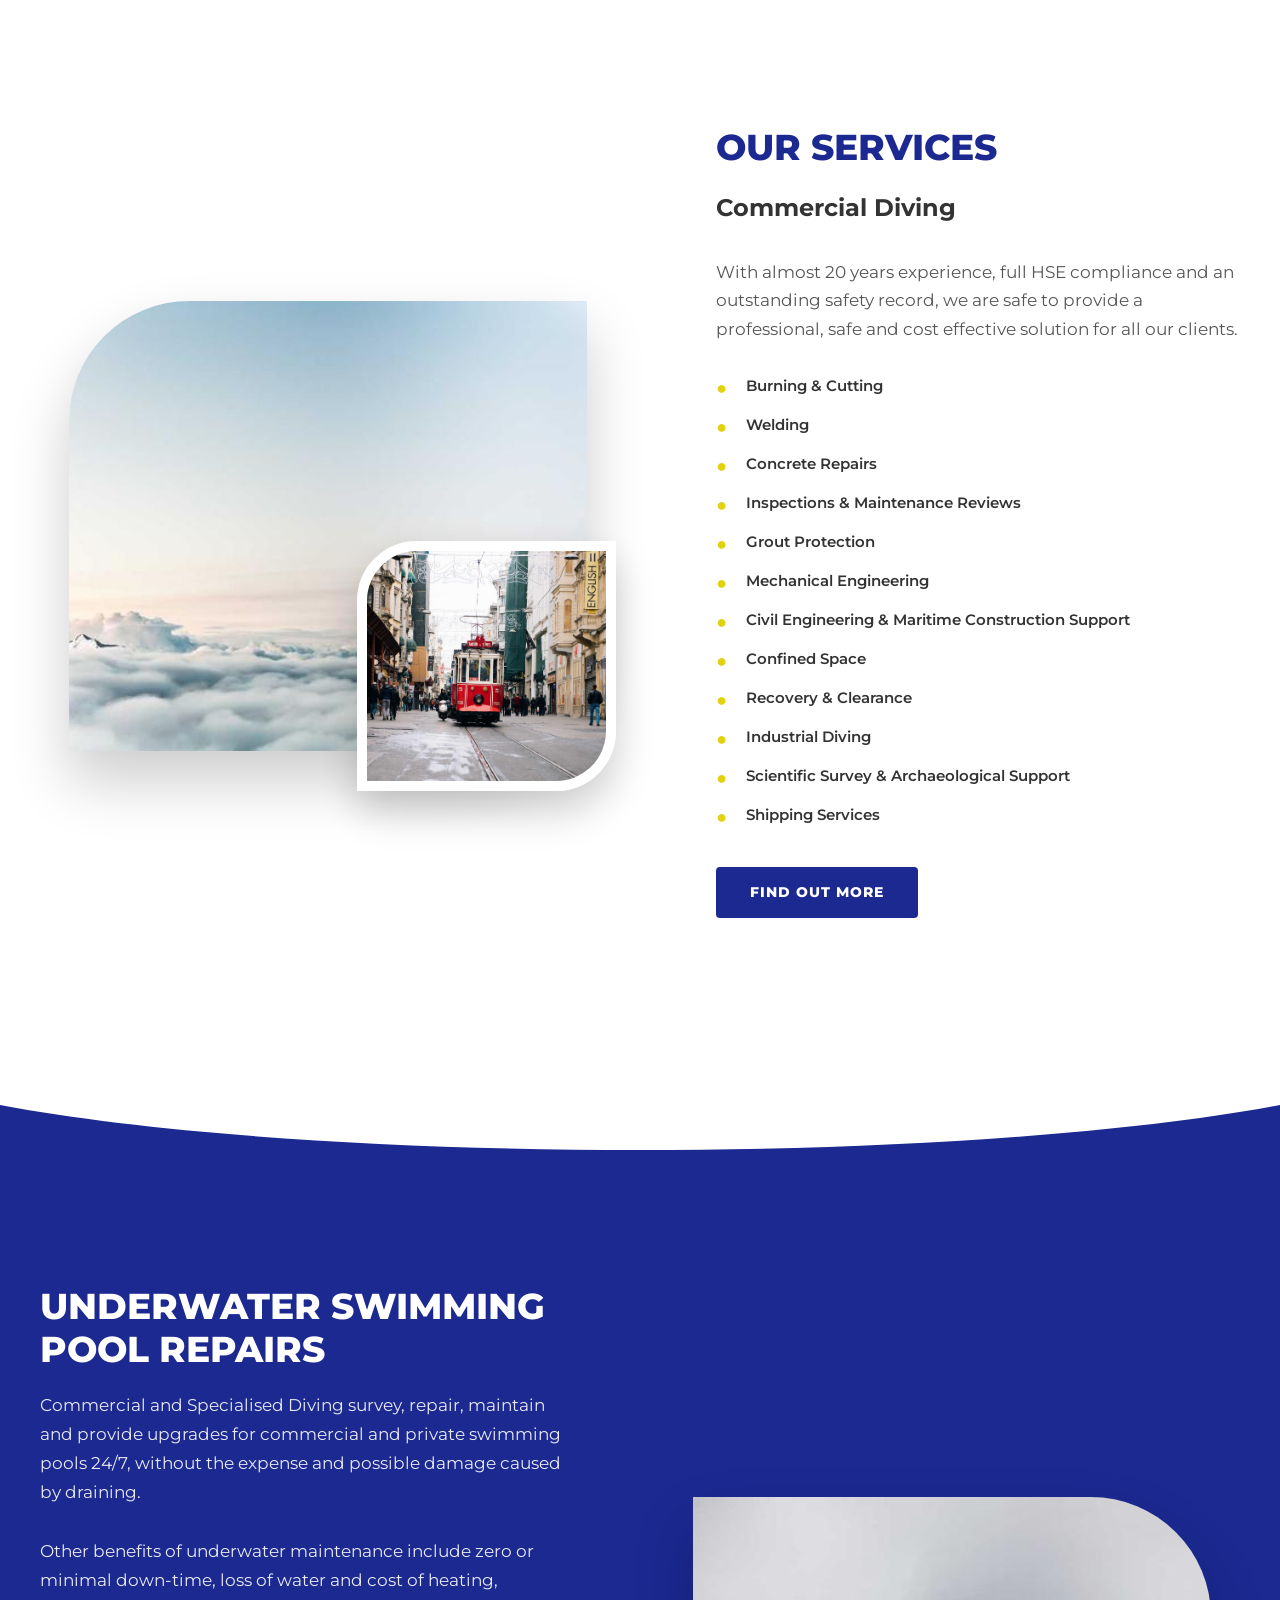
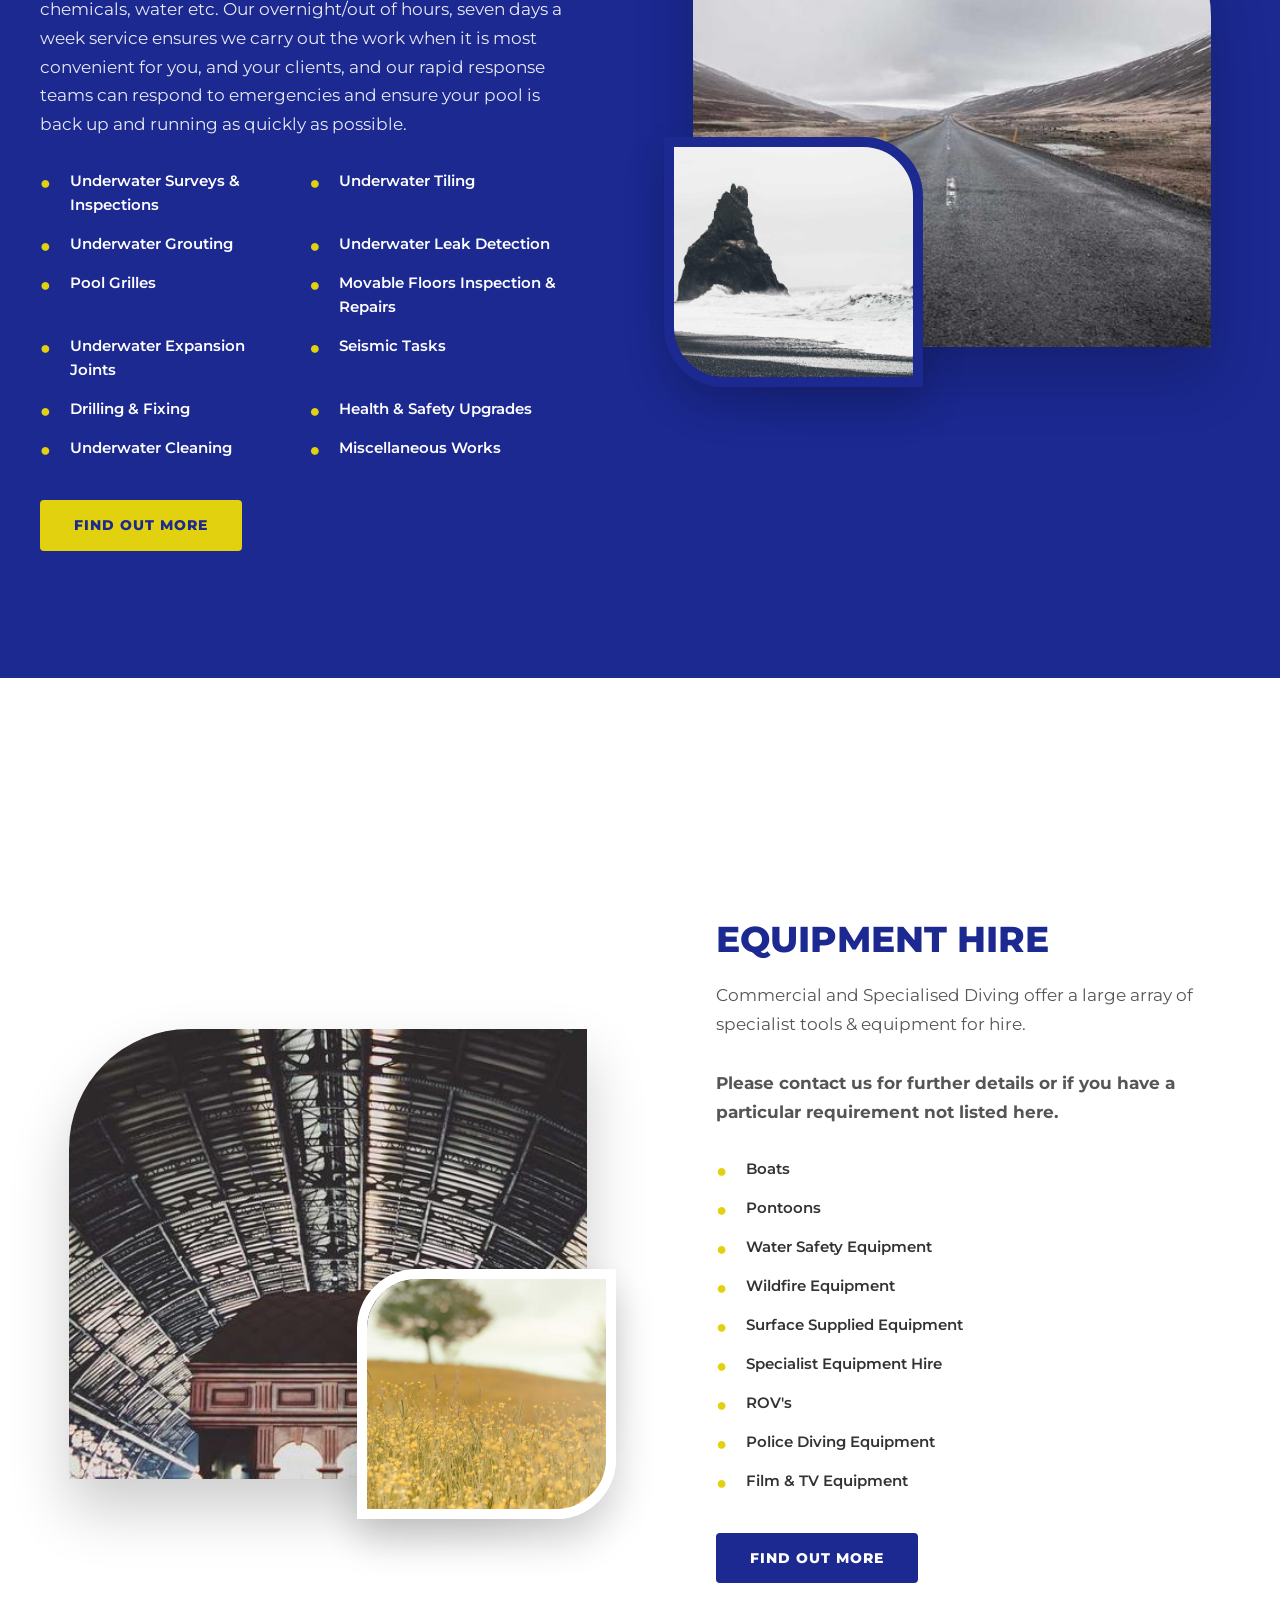
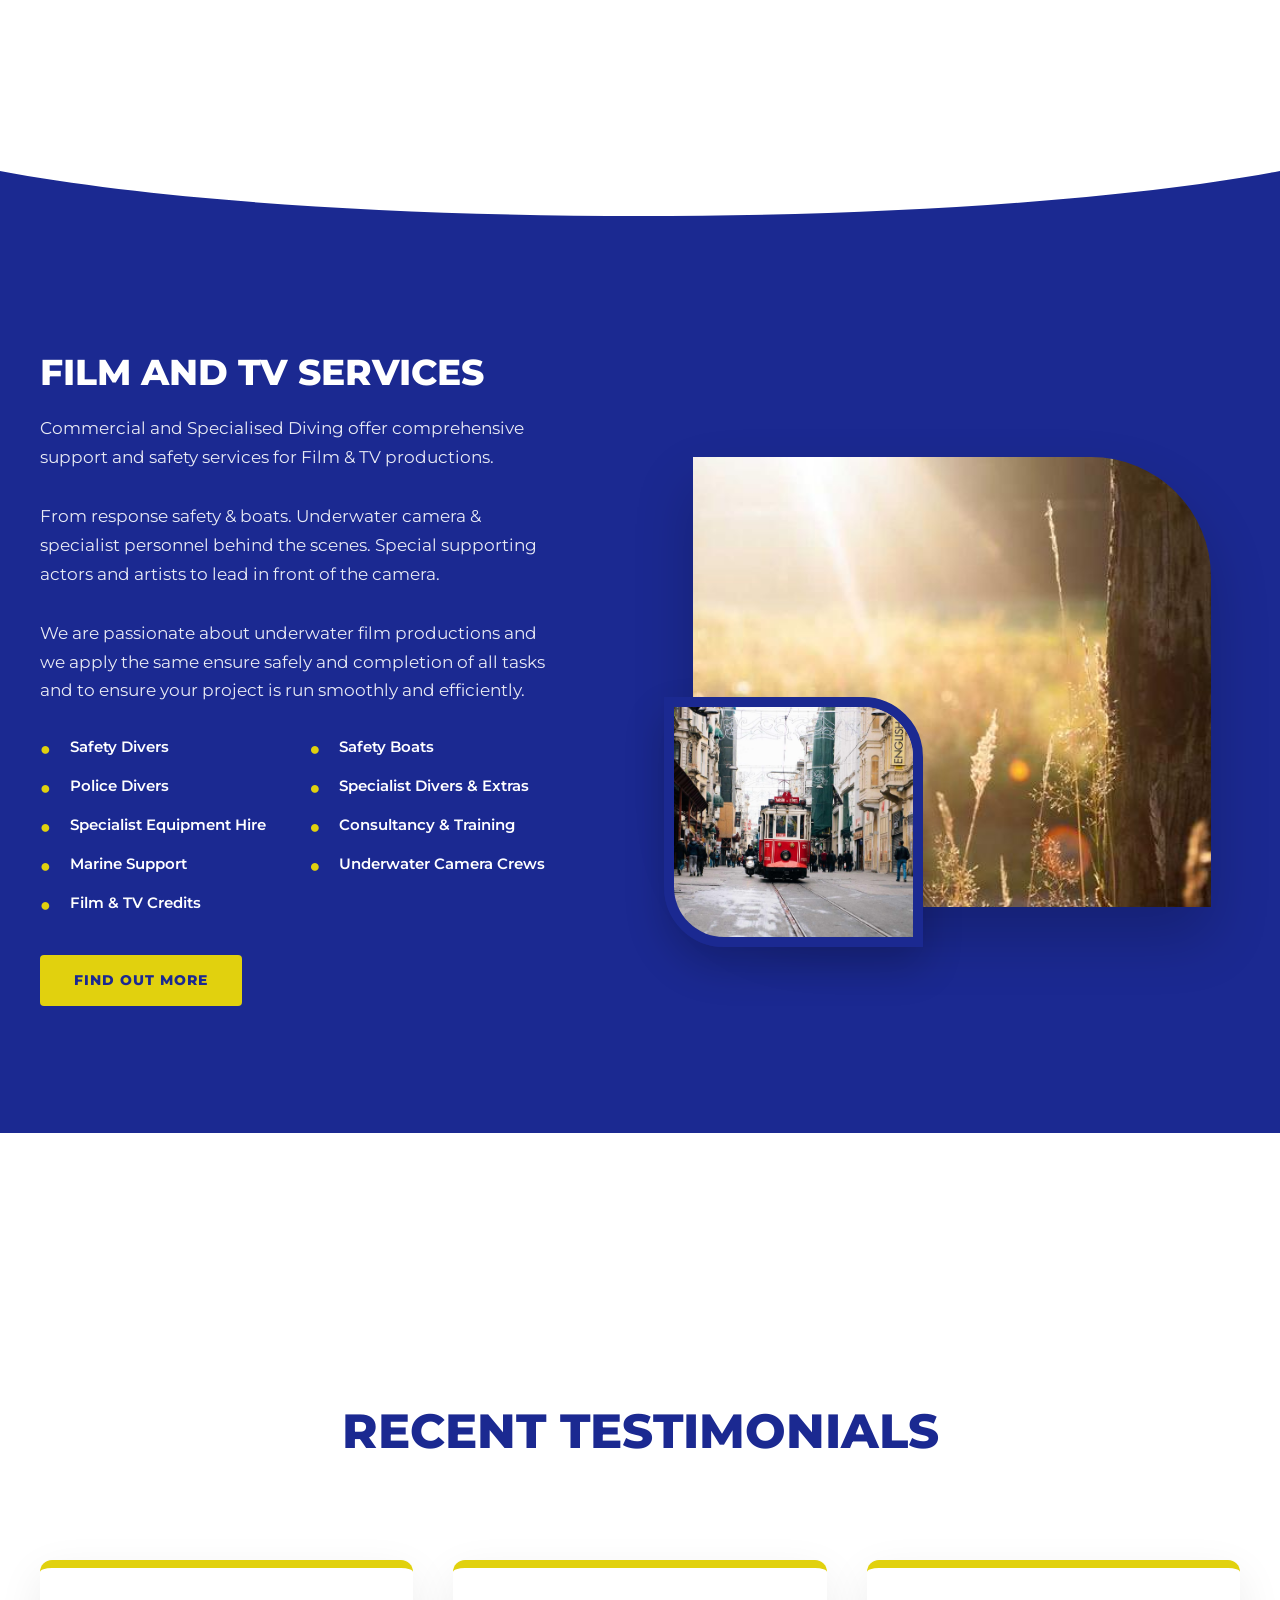
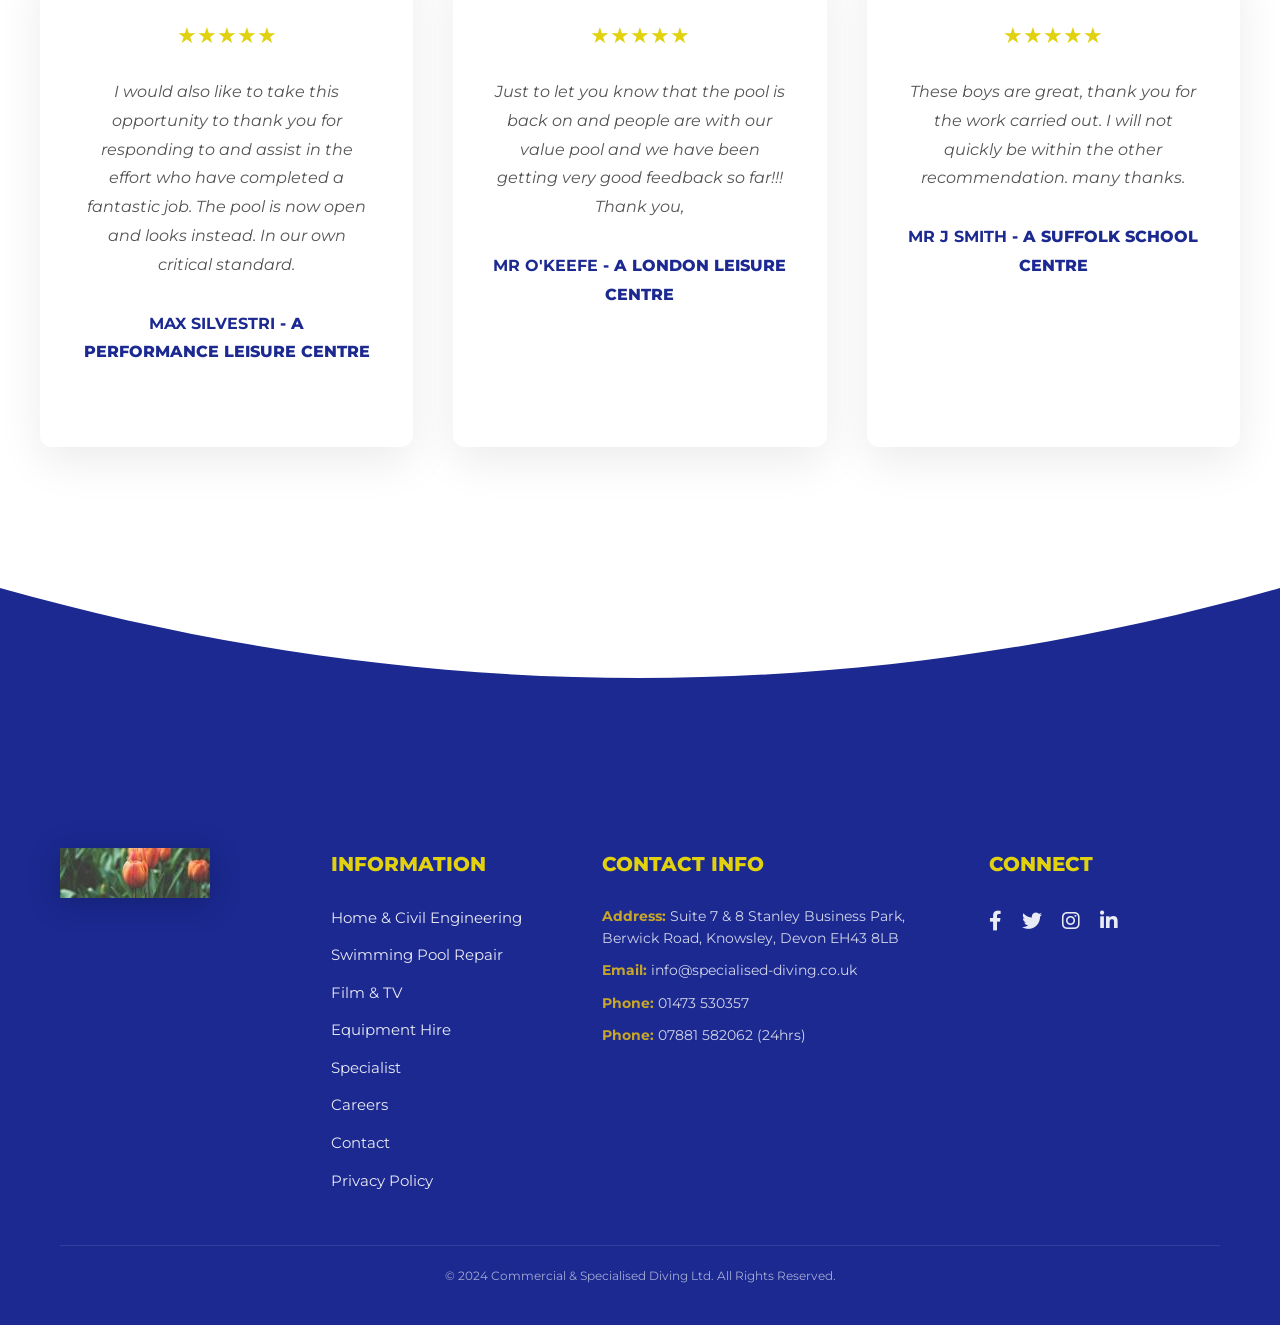
==== commit 62868b18: "navbar sticky" ====
--- a/index.html
+++ b/index.html
@@ -118,7 +118,7 @@
       </section>
 
       <!-- About Section -->
-      <section class="about">
+      <section class="about reveal">
         <div class="container">
           <h2>Commercial and Specialised-Diving</h2>
           <p>
@@ -144,7 +144,7 @@
       </section>
 
       <!-- Services Section 1: Our Services -->
-      <section class="service-block">
+      <section class="service-block reveal">
         <div class="container">
           <div class="service-row">
             <div class="service-image">
@@ -199,7 +199,7 @@
       </div>
 
       <!-- Services Section 2: Swimming Pool Repairs -->
-      <section class="service-block blue-bg">
+      <section class="service-block blue-bg reveal">
         <div class="container">
           <div class="service-row reverse">
             <div class="service-image">
@@ -263,7 +263,7 @@
       </div>
 
       <!-- Services Section 3: Equipment Hire -->
-      <section class="service-block">
+      <section class="service-block reveal">
         <div class="container">
           <div class="service-row">
             <div class="service-image">
@@ -318,7 +318,7 @@
       </div>
 
       <!-- Services Section 4: Film And TV Services -->
-      <section class="service-block blue-bg">
+      <section class="service-block blue-bg reveal">
         <div class="container">
           <div class="service-row reverse">
             <div class="service-image">
@@ -379,7 +379,7 @@
       </div>
 
       <!-- Testimonials Section -->
-      <section class="testimonials">
+      <section class="testimonials reveal">
         <div class="container">
           <h2>Recent Testimonials</h2>
           <div class="testimonial-grid">
--- a/components/header.css
+++ b/components/header.css
@@ -1,11 +1,31 @@
 .header {
-  position: absolute;
+  position: fixed; /* Changed to fixed for sticky effect */
   top: 0;
   left: 0;
   width: 100%;
   z-index: 1000;
   padding: 30px 0;
   background-color: transparent;
+  transition: all 0.4s cubic-bezier(0.4, 0, 0.2, 1);
+}
+
+/* Glassmorphism Effect when Scrolled */
+.header.scrolled {
+  padding: 15px 0;
+  background: rgba(27, 41, 145, 0.7); /* Primary blue with transparency */
+  backdrop-filter: blur(12px); /* Glass blur effect */
+  -webkit-backdrop-filter: blur(12px);
+  border-bottom: 1px solid rgba(255, 255, 255, 0.1);
+  box-shadow: 0 10px 30px rgba(0, 0, 0, 0.1);
+}
+
+.header.scrolled .logo img {
+  max-height: 70px;
+  transform: scale(1);
+}
+
+.header.scrolled .logo img:hover {
+  transform: scale(1.1); /* Slightly larger zoom when header is sticky */
 }
 
 .header .container {
@@ -20,6 +40,13 @@
 .header .logo img {
   max-height: 100px;
   filter: drop-shadow(0 5px 15px rgba(0, 0, 0, 0.2));
+  transition: all 0.6s cubic-bezier(0.2, 0.8, 0.2, 1);
+  will-change: transform, max-height;
+}
+
+.header .logo img:hover {
+  transform: scale(1.08) rotate(-2deg); /* Subtle smooth transform on hover */
+  filter: drop-shadow(0 8px 25px rgba(0, 0, 0, 0.3));
 }
 
 .header .nav ul {
--- a/style.css
+++ b/style.css
@@ -15,12 +15,31 @@
   box-sizing: border-box;
 }
 
+html {
+  scroll-behavior: smooth;
+}
+
 body {
   font-family: "Montserrat", sans-serif;
   line-height: 1.6;
   color: var(--text-dark);
   overflow-x: hidden;
   background-color: var(--bg-light);
+  -webkit-font-smoothing: antialiased;
+  -moz-osx-font-smoothing: grayscale;
+}
+
+/* Smooth Animation Utilities */
+.reveal {
+  opacity: 0;
+  transform: translateY(40px);
+  transition: all 1s cubic-bezier(0.2, 0.8, 0.2, 1);
+  will-change: transform, opacity;
+}
+
+.reveal.active {
+  opacity: 1;
+  transform: translateY(0);
 }
 
 .container {
@@ -44,33 +63,54 @@
   border-radius: 4px;
   text-decoration: none;
   font-weight: 800;
-  transition: all 0.3s cubic-bezier(0.4, 0, 0.2, 1);
+  transition: all 0.5s cubic-bezier(0.2, 0.8, 0.2, 1);
   cursor: pointer;
   font-size: 14px;
   text-transform: uppercase;
   letter-spacing: 1px;
+  position: relative;
+  overflow: hidden;
+  z-index: 1;
+}
+
+.btn::before {
+  content: "";
+  position: absolute;
+  top: 0;
+  left: 0;
+  width: 0;
+  height: 100%;
+  background: rgba(255, 255, 255, 0.1);
+  transition: width 0.5s cubic-bezier(0.2, 0.8, 0.2, 1);
+  z-index: -1;
+}
+
+.btn:hover::before {
+  width: 100%;
 }
 
 .btn-primary {
   background-color: var(--primary-yellow);
   color: var(--primary-blue);
+  box-shadow: 0 0 0 rgba(225, 209, 14, 0);
 }
 
 .btn-primary:hover {
   background-color: #f7e600;
-  transform: translateY(-3px);
-  box-shadow: 0 10px 20px rgba(225, 209, 14, 0.3);
+  transform: translateY(-5px) scale(1.02);
+  box-shadow: 0 15px 30px rgba(225, 209, 14, 0.4);
 }
 
 .btn-secondary {
   background-color: var(--primary-blue);
   color: var(--text-light);
+  box-shadow: 0 0 0 rgba(27, 41, 145, 0);
 }
 
 .btn-secondary:hover {
   background-color: #152075;
-  transform: translateY(-3px);
-  box-shadow: 0 10px 20px rgba(27, 41, 145, 0.3);
+  transform: translateY(-5px) scale(1.02);
+  box-shadow: 0 15px 30px rgba(27, 41, 145, 0.4);
 }
 
 /* Waves */
@@ -126,12 +166,13 @@
   background-size: cover;
   background-repeat: no-repeat;
   z-index: -1;
-  transform: scale(1);
-  transition: transform 6s linear;
+  transform: scale(1.05); /* Start slightly zoomed for smoother transition */
+  transition: transform 8s cubic-bezier(0.2, 0, 0.3, 1);
+  will-change: transform;
 }
 
 .swiper-slide-active .hero-bg {
-  transform: scale(1.15); /* Ken Burns effect: subtle scale in active slide */
+  transform: scale(1.2); /* Cinematic zoom */
 }
 
 .hero-content {
@@ -139,46 +180,20 @@
   text-align: center;
   margin: 0 auto;
   padding-bottom: 120px;
+  perspective: 1000px; /* For potential 3D smooth effects */
 }
 
 /* Slide Content Animations */
-.hero-content .sub-heading {
-  font-size: 14px;
-  letter-spacing: 5px;
-  color: var(--primary-yellow);
-  margin-bottom: 30px;
-  font-weight: 800;
-  opacity: 0;
-  transform: translateY(30px);
-  transition: all 0.8s cubic-bezier(0.4, 0, 0.2, 1);
-}
-
-.hero-content h1 {
-  font-size: 72px;
-  margin-bottom: 30px;
-  line-height: 1.1;
-  text-transform: uppercase;
-  opacity: 0;
-  transform: translateY(30px);
-  transition: all 0.8s cubic-bezier(0.4, 0, 0.2, 1);
-}
-
-.hero-content .description {
-  font-size: 18px;
-  margin-bottom: 40px;
-  opacity: 0;
-  max-width: 850px;
-  margin-left: auto;
-  margin-right: auto;
-  line-height: 1.7;
-  transform: translateY(30px);
-  transition: all 0.8s cubic-bezier(0.4, 0, 0.2, 1);
-}
-
+.hero-content .sub-heading,
+.hero-content h1,
+.hero-content .description,
 .hero-content .btn {
   opacity: 0;
-  transform: translateY(30px);
-  transition: all 0.8s cubic-bezier(0.4, 0, 0.2, 1);
+  transform: translateY(40px) translateZ(0);
+  transition:
+    opacity 1.2s cubic-bezier(0.2, 0.8, 0.2, 1),
+    transform 1.2s cubic-bezier(0.2, 0.8, 0.2, 1);
+  will-change: transform, opacity;
 }
 
 .hero-content .animate-in {
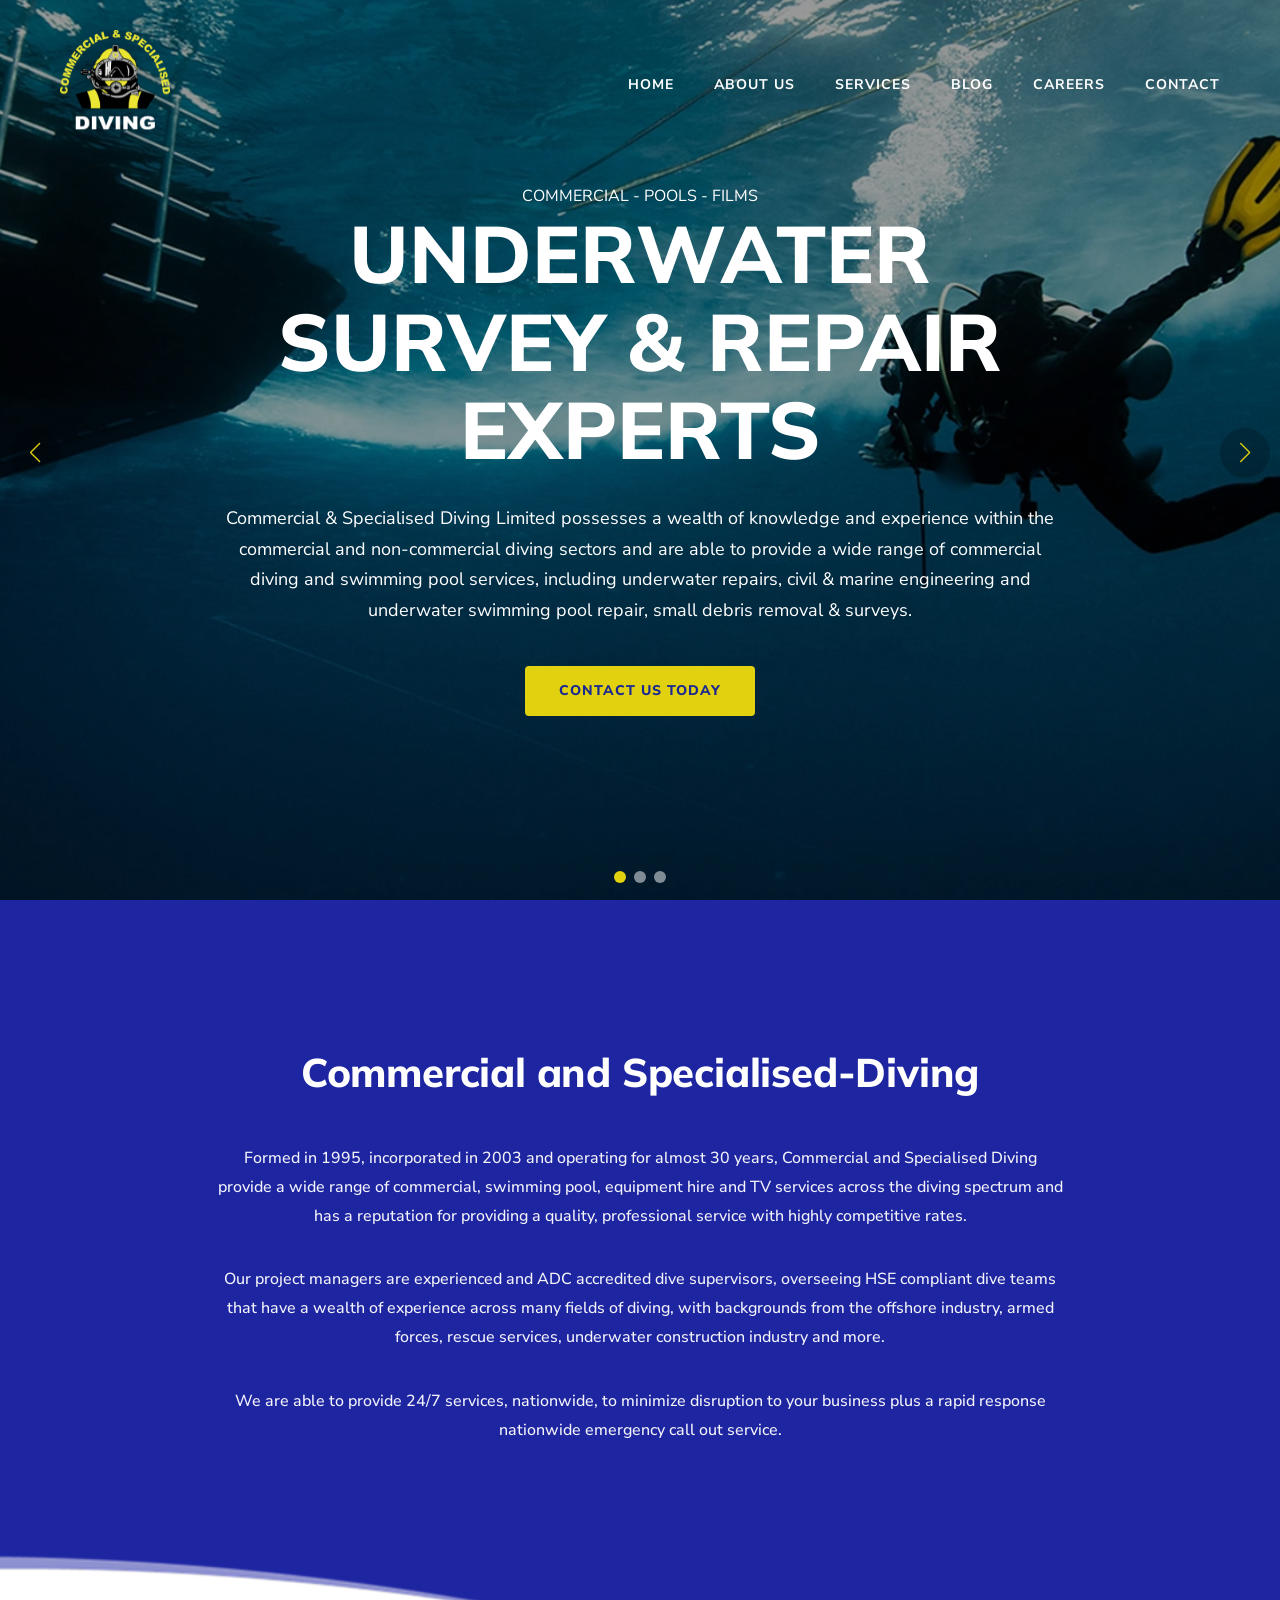
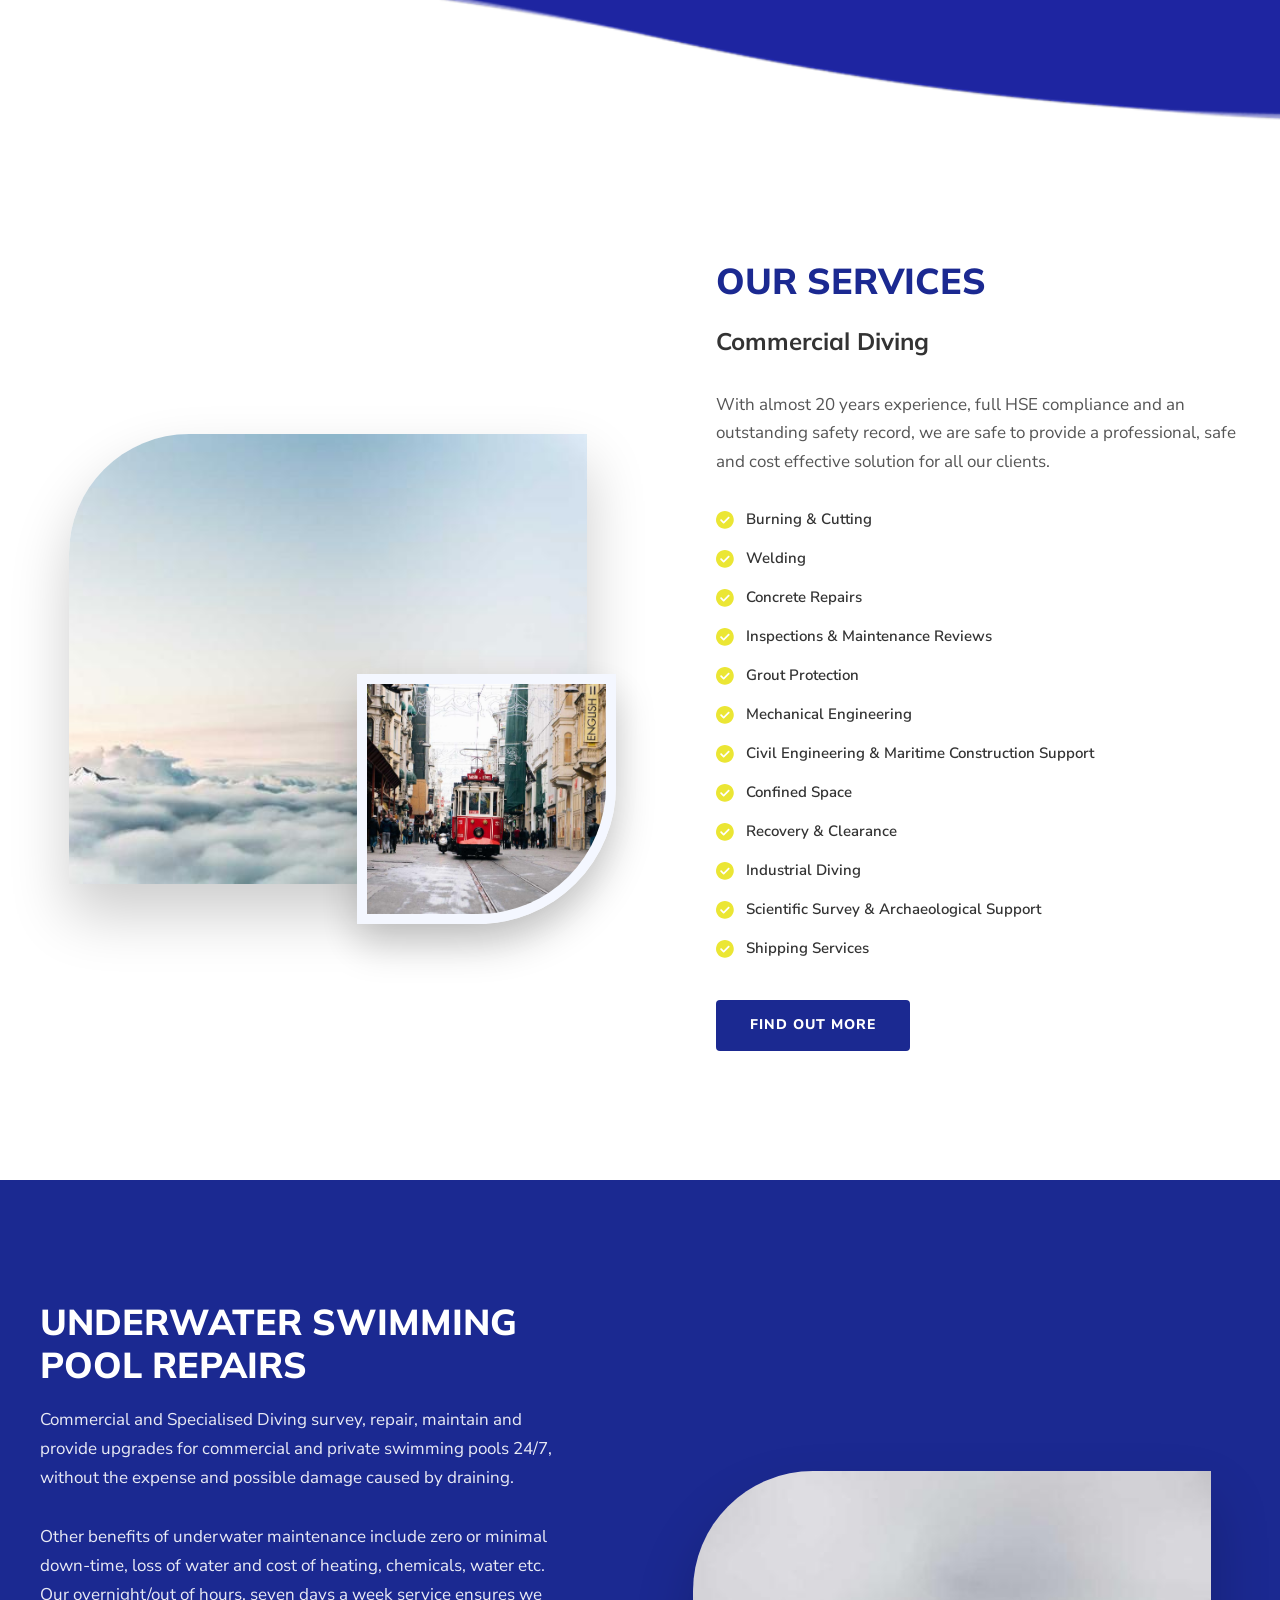
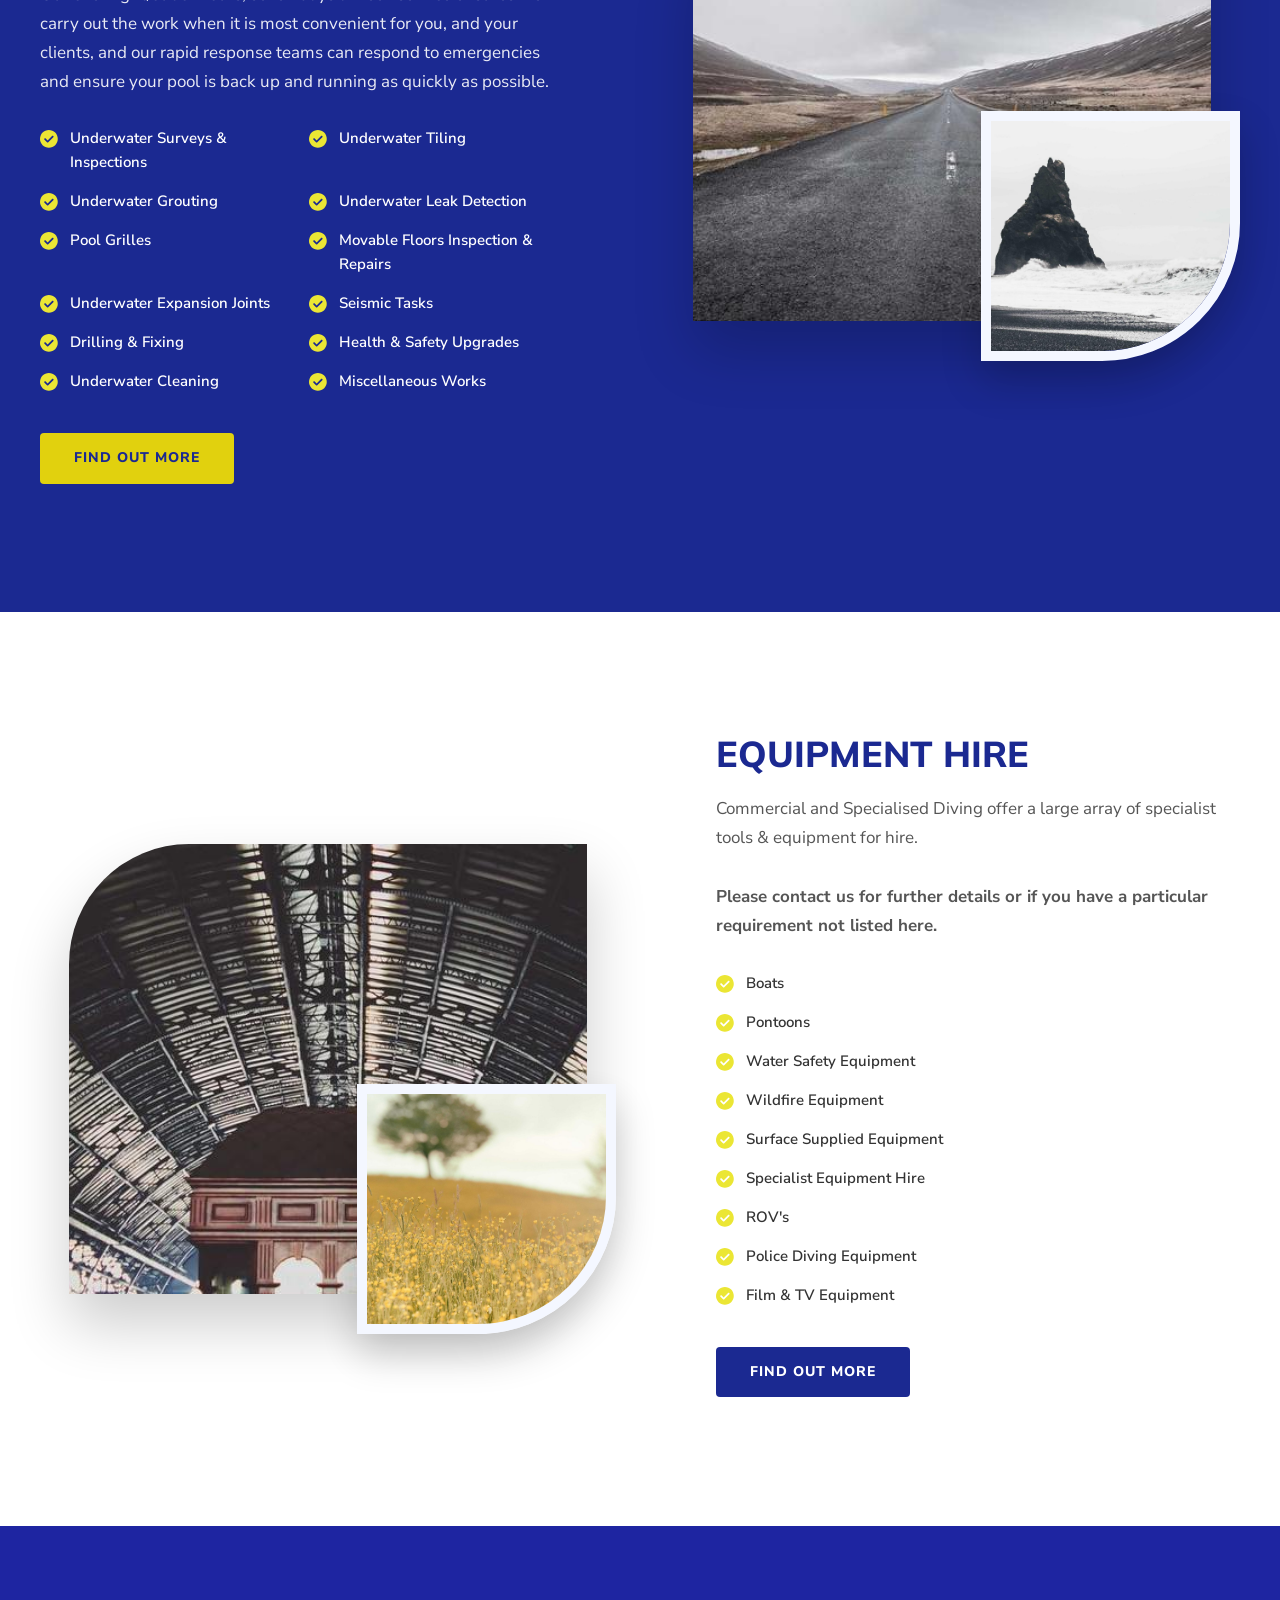
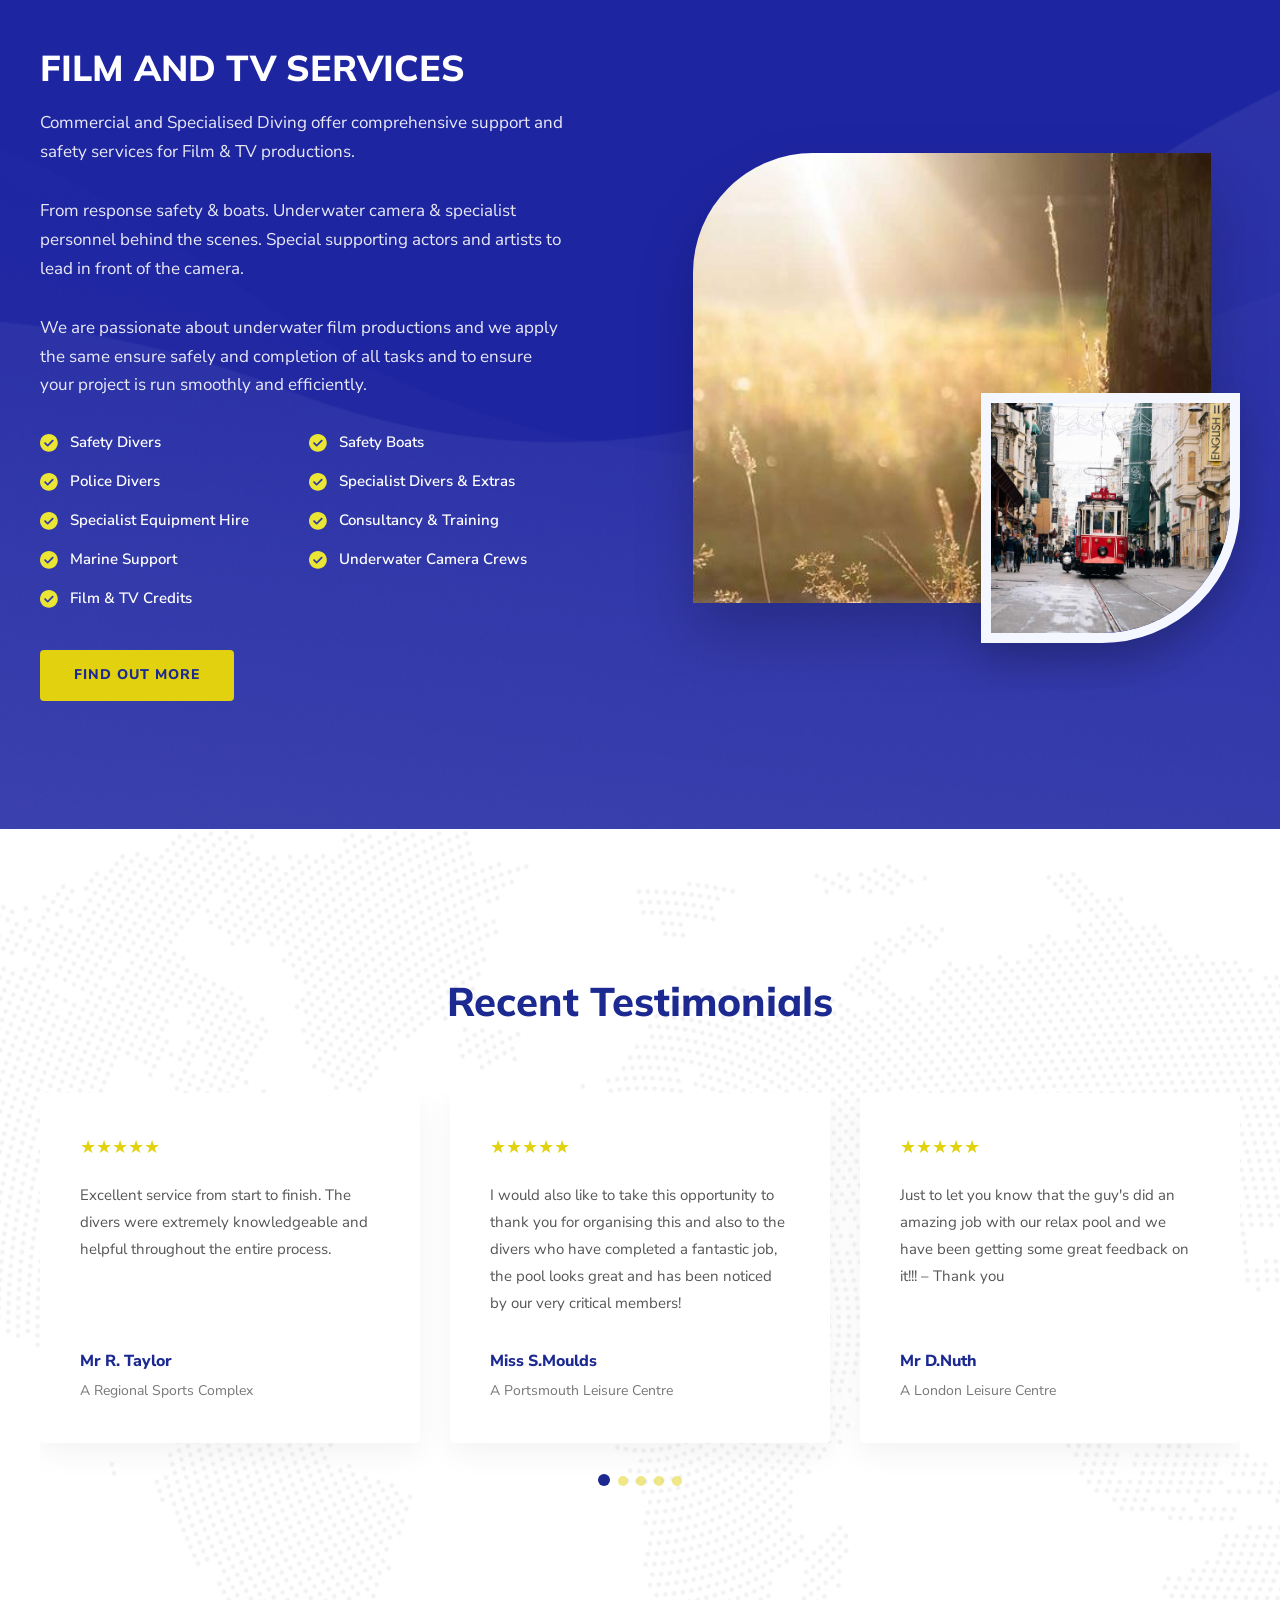
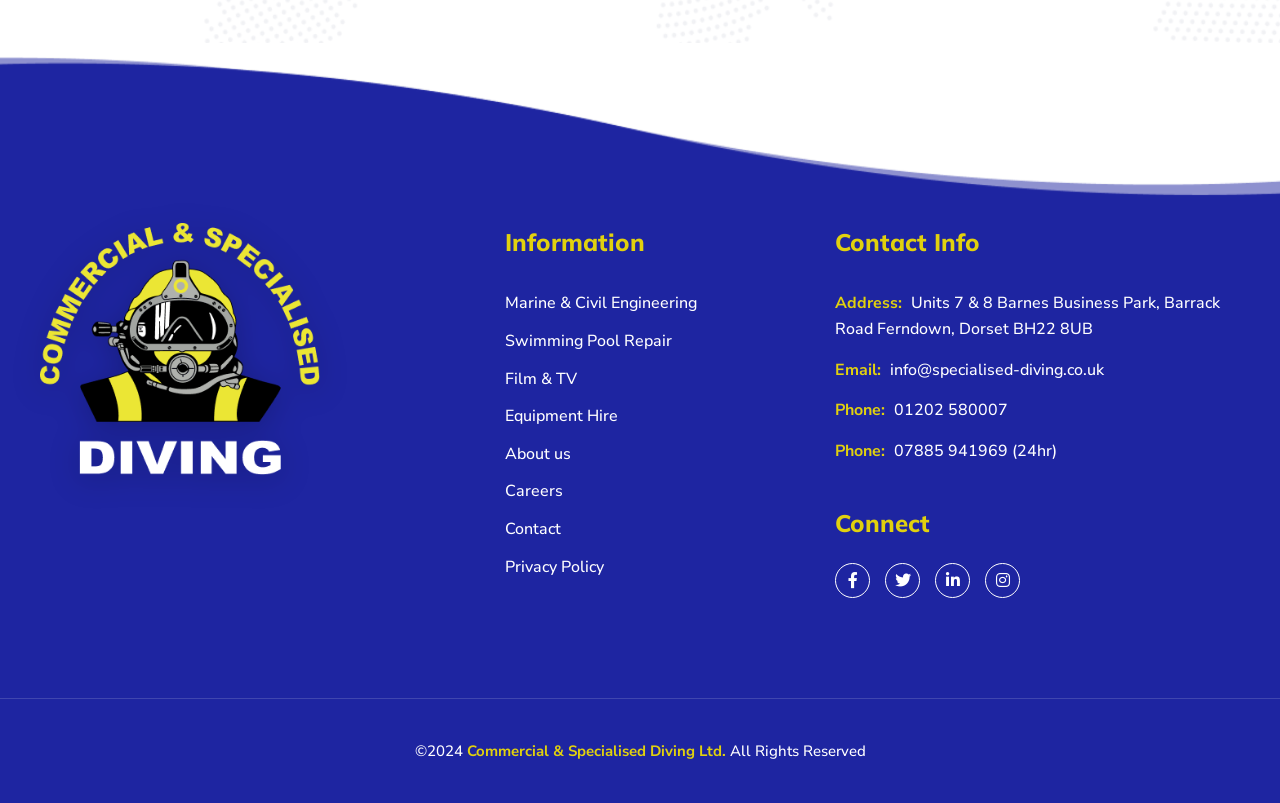
==== commit cac70935: "home page complete" ====
--- a/index.html
+++ b/index.html
@@ -13,7 +13,7 @@
       href="https://cdn.jsdelivr.net/npm/swiper@11/swiper-bundle.min.css"
     />
     <link
-      href="https://fonts.googleapis.com/css2?family=Montserrat:wght@400;500;700;800&display=swap"
+      href="https://fonts.googleapis.com/css2?family=Mulish:wght@700;800;900&family=Nunito+Sans:wght@400;500;600;700&display=swap"
       rel="stylesheet"
     />
     <link rel="stylesheet" href="./components/header.css" />
@@ -34,8 +34,8 @@
                 class="hero-bg"
                 style="
                   background-image:
-                    linear-gradient(rgba(0, 0, 0, 0.3), rgba(0, 0, 0, 0.3)),
-                    url(&quot;./assets/images/hero1.jpg&quot;);
+                    linear-gradient(rgba(0, 0, 0, 0.4), rgba(0, 0, 0, 0.4)),
+                    url(&quot;./assets/images/UNDERWATER SURVEY & REPAIR EXPERTS.webp&quot;);
                 "
               ></div>
               <div class="container">
@@ -61,8 +61,8 @@
                 class="hero-bg"
                 style="
                   background-image:
-                    linear-gradient(rgba(0, 0, 0, 0.3), rgba(0, 0, 0, 0.3)),
-                    url(&quot;./assets/images/hero2.jpg&quot;);
+                    linear-gradient(rgba(0, 0, 0, 0.4), rgba(0, 0, 0, 0.4)),
+                    url(./assets/images/hero2-new.jpg);
                 "
               ></div>
               <div class="container">
@@ -84,8 +84,8 @@
                 class="hero-bg"
                 style="
                   background-image:
-                    linear-gradient(rgba(0, 0, 0, 0.3), rgba(0, 0, 0, 0.3)),
-                    url(&quot;./assets/images/hero3.jpg&quot;);
+                    linear-gradient(rgba(0, 0, 0, 0.4), rgba(0, 0, 0, 0.4)),
+                    url(&quot;./assets/images/pool-repair-hero.jpg&quot;);
                 "
               ></div>
               <div class="container">
@@ -118,29 +118,30 @@
       </section>
 
       <!-- About Section -->
-      <section class="about reveal">
+      <section class="about blue-bg reveal">
         <div class="container">
           <h2>Commercial and Specialised-Diving</h2>
           <p>
-            Formed in 1999, incorporated in 2002 and operating for almost 20
+            Formed in 1995, incorporated in 2003 and operating for almost 30
             years, Commercial and Specialised Diving provide a wide range of
             commercial, swimming pool, equipment hire and TV services across the
             diving spectrum and has a reputation for providing a quality,
             professional service with highly competitive rates.
           </p>
           <p>
-            Our project managers are experienced and HSE accredited dive
-            supervisors, possessing HSE compliant dive teams that have a wealth
+            Our project managers are experienced and ADC accredited dive
+            supervisors, overseeing HSE compliant dive teams that have a wealth
             of experience across many fields of diving, with backgrounds from
             the offshore industry, armed forces, rescue services, underwater
             construction industry and more.
           </p>
           <p>
-            We are able to provide 24/7 services nationwide, to minimize
-            disruption for your business plus a rapid response nationwide
+            We are able to provide 24/7 services, nationwide, to minimize
+            disruption to your business plus a rapid response nationwide
             emergency call out service.
           </p>
         </div>
+        <!-- Wave Divider - Rising smooth curve from left to right -->
       </section>
 
       <!-- Services Section 1: Our Services -->
@@ -189,14 +190,6 @@
       </section>
 
       <!-- Wave Divider -->
-      <div class="wave-divider">
-        <svg viewBox="0 0 1200 120" preserveAspectRatio="none">
-          <path
-            d="M0,60 C300,120 900,120 1200,60 L1200,120 L0,120 Z"
-            class="wave-to-blue"
-          ></path>
-        </svg>
-      </div>
 
       <!-- Services Section 2: Swimming Pool Repairs -->
       <section class="service-block blue-bg reveal">
@@ -253,14 +246,6 @@
       </section>
 
       <!-- Wave Divider -->
-      <div class="wave-divider">
-        <svg viewBox="0 0 1200 120" preserveAspectRatio="none">
-          <path
-            d="M0,60 C300,120 900,120 1200,60 L1200,0 L0,0 Z"
-            class="wave-to-white"
-          ></path>
-        </svg>
-      </div>
 
       <!-- Services Section 3: Equipment Hire -->
       <section class="service-block reveal">
@@ -308,17 +293,9 @@
       </section>
 
       <!-- Wave Divider -->
-      <div class="wave-divider">
-        <svg viewBox="0 0 1200 120" preserveAspectRatio="none">
-          <path
-            d="M0,60 C300,120 900,120 1200,60 L1200,120 L0,120 Z"
-            class="wave-to-blue"
-          ></path>
-        </svg>
-      </div>
 
       <!-- Services Section 4: Film And TV Services -->
-      <section class="service-block blue-bg reveal">
+      <section class="service-block blue-bg reveal film-tv-services">
         <div class="container">
           <div class="service-row reverse">
             <div class="service-image">
@@ -369,66 +346,97 @@
       </section>
 
       <!-- Wave Divider -->
-      <div class="wave-divider">
-        <svg viewBox="0 0 1200 120" preserveAspectRatio="none">
-          <path
-            d="M0,60 C300,120 900,120 1200,60 L1200,0 L0,0 Z"
-            class="wave-to-white"
-          ></path>
-        </svg>
-      </div>
 
       <!-- Testimonials Section -->
       <section class="testimonials reveal">
         <div class="container">
           <h2>Recent Testimonials</h2>
-          <div class="testimonial-grid">
-            <div class="testimonial-card">
-              <div class="stars">★★★★★</div>
-              <p>
-                I would also like to take this opportunity to thank you for
-                responding to and assist in the effort who have completed a
-                fantastic job. The pool is now open and looks instead. In our
-                own critical standard.
-              </p>
-              <p class="author">
-                <strong>Max Silvestri</strong> - A Performance Leisure Centre
-              </p>
-            </div>
-            <div class="testimonial-card">
-              <div class="stars">★★★★★</div>
-              <p>
-                Just to let you know that the pool is back on and people are
-                with our value pool and we have been getting very good feedback
-                so far!!! Thank you,
-              </p>
-              <p class="author">
-                <strong>Mr O'Keefe</strong> - A London Leisure Centre
-              </p>
-            </div>
-            <div class="testimonial-card">
-              <div class="stars">★★★★★</div>
-              <p>
-                These boys are great, thank you for the work carried out. I will
-                not quickly be within the other recommendation. many thanks.
-              </p>
-              <p class="author">
-                <strong>Mr J Smith</strong> - A Suffolk School Centre
-              </p>
-            </div>
-          </div>
-        </div>
-      </section>
-
-      <!-- Wave Divider -->
-      <div class="wave-divider">
-        <svg viewBox="0 0 1200 120" preserveAspectRatio="none">
-          <path
-            d="M0,0 C400,120 800,120 1200,0 L1200,120 L0,120 Z"
-            class="wave-to-blue"
-          ></path>
-        </svg>
-      </div>
+          <div class="swiper testimonials-swiper">
+            <div class="swiper-wrapper">
+              <!-- Testimonial 1 -->
+              <div class="swiper-slide">
+                <div class="testimonial-card">
+                  <div class="stars">★★★★★</div>
+                  <p>
+                    I would also like to take this opportunity to thank you for
+                    organising this and also to the divers who have completed a
+                    fantastic job, the pool looks great and has been noticed by
+                    our very critical members!
+                  </p>
+                  <div class="testimonial-info">
+                    <p class="author">Miss S.Moulds</p>
+                    <p class="company">A Portsmouth Leisure Centre</p>
+                  </div>
+                </div>
+              </div>
+              <!-- Testimonial 2 -->
+              <div class="swiper-slide">
+                <div class="testimonial-card">
+                  <div class="stars">★★★★★</div>
+                  <p>
+                    Just to let you know that the guy's did an amazing job with
+                    our relax pool and we have been getting some great feedback
+                    on it!!! – Thank you
+                  </p>
+                  <div class="testimonial-info">
+                    <p class="author">Mr D.Nuth</p>
+                    <p class="company">A London Leisure Centre</p>
+                  </div>
+                </div>
+              </div>
+              <!-- Testimonial 3 -->
+              <div class="swiper-slide">
+                <div class="testimonial-card">
+                  <div class="stars">★★★★★</div>
+                  <p>
+                    These reports are great, thank you for the works carried
+                    out. I will work quickly to action the other recommendations
+                    raised.
+                  </p>
+                  <div class="testimonial-info">
+                    <p class="author">Mr C.Wells</p>
+                    <p class="company">A Sutton Leisure Centre</p>
+                  </div>
+                </div>
+              </div>
+              <!-- Testimonial 4 -->
+              <div class="swiper-slide">
+                <div class="testimonial-card">
+                  <div class="stars">★★★★★</div>
+                  <p>
+                    A very professional team. They completed the underwater
+                    repairs ahead of schedule and within budget. Highly
+                    recommended!
+                  </p>
+                  <div class="testimonial-info">
+                    <p class="author">Mr J. Smith</p>
+                    <p class="company">A Suffolk School Centre</p>
+                  </div>
+                </div>
+              </div>
+              <!-- Testimonial 5 -->
+              <div class="swiper-slide">
+                <div class="testimonial-card">
+                  <div class="stars">★★★★★</div>
+                  <p>
+                    Excellent service from start to finish. The divers were
+                    extremely knowledgeable and helpful throughout the entire
+                    process.
+                  </p>
+                  <div class="testimonial-info">
+                    <p class="author">Mr R. Taylor</p>
+                    <p class="company">A Regional Sports Complex</p>
+                  </div>
+                </div>
+              </div>
+            </div>
+            <!-- Swiper Pagination -->
+            <div class="swiper-pagination"></div>
+          </div>
+        </div>
+      </section>
+
+      <!-- Wave Divider before Footer -->
     </main>
 
     <div id="footer-placeholder"></div>
--- a/components/footer.css
+++ b/components/footer.css
@@ -1,16 +1,19 @@
 .footer {
-  background-color: var(--bg-blue);
+  background-image: url("../assets/images/footer-banner.png");
+  background-size: cover;
+  background-position: center;
+  background-repeat: no-repeat;
   color: var(--text-light);
-  padding: 60px 0 40px 0;
+  padding: 120px 0 0 0; /* Remove bottom padding to let footer-bottom handle it */
   position: relative;
 }
 
 .footer-wave {
-  display: none; /* Removed in favor of wave-divider in index.html */
+  display: none;
 }
 
 .footer .container {
-  max-width: 1200px;
+  max-width: 1240px;
   margin: 0 auto;
   padding: 0 20px;
   position: relative;
@@ -19,22 +22,31 @@
 
 .footer-content {
   display: grid;
-  grid-template-columns: 1fr 1fr 1.5fr 1fr;
-  gap: 40px;
-  padding-top: 80px;
-  padding-bottom: 40px;
+  grid-template-columns: 1.5fr 1fr 1.5fr;
+  gap: 60px;
+  padding: 60px 0 100px; /* More bottom padding for content */
+  align-items: start;
+}
+
+.connect-section {
+  margin-top: 40px;
+}
+
+.connect-section h3 {
+  margin-bottom: 20px !important;
 }
 
 .footer-logo img {
-  max-width: 220px;
+  max-width: 280px;
   filter: drop-shadow(0 5px 15px rgba(0, 0, 0, 0.2));
 }
 
 .footer-column h3 {
-  font-size: 20px;
-  margin-bottom: 25px;
+  font-family: "Mulish", sans-serif;
+  font-size: 24px;
+  margin-bottom: 30px;
   color: var(--primary-yellow);
-  text-transform: uppercase;
+  text-transform: none;
   font-weight: 800;
 }
 
@@ -51,56 +63,72 @@
 .footer-column ul li a {
   color: var(--text-light);
   text-decoration: none;
-  font-size: 15px;
-  opacity: 0.9;
+  font-size: 16px;
+  opacity: 1;
   transition: all 0.3s ease;
+  font-weight: 500;
 }
 
 .footer-column ul li a:hover {
-  opacity: 1;
   color: var(--primary-yellow);
   padding-left: 5px;
 }
 
 .footer-column p {
-  font-size: 14px;
+  font-size: 16px;
   line-height: 1.6;
-  margin-bottom: 10px;
-  opacity: 0.8;
+  margin-bottom: 15px;
+  color: var(--text-light);
+  font-weight: 500;
 }
 
-.footer-column strong {
-  color: #f1c40f; /* Yellow for labels */
+.footer-column .label {
+  color: var(--primary-yellow);
+  font-weight: 700;
+  margin-right: 5px;
 }
 
 .social-links {
   display: flex;
-  gap: 20px;
+  gap: 15px;
   margin-top: 10px;
 }
 
 .social-links a {
   color: var(--text-light);
-  font-size: 20px;
-  opacity: 0.9;
-  transition:
-    transform 0.3s ease,
-    color 0.3s ease;
+  font-size: 16px;
+  width: 35px;
+  height: 35px;
+  border: 1.5px solid var(--text-light);
+  border-radius: 50%;
+  display: flex;
+  align-items: center;
+  justify-content: center;
+  transition: all 0.3s ease;
+  text-decoration: none;
 }
 
 .social-links a:hover {
-  opacity: 1;
   color: var(--primary-yellow);
+  border-color: var(--primary-yellow);
   transform: translateY(-5px);
 }
 
 .footer-bottom {
-  border-top: 1px solid rgba(255, 255, 255, 0.1);
-  padding-top: 20px;
+  border-top: 1px solid rgba(255, 255, 255, 0.15); /* More visible border */
+  padding: 40px 0;
   text-align: center;
+  position: relative;
+  z-index: 1;
 }
 
 .footer-bottom p {
-  font-size: 12px;
-  opacity: 0.6;
+  font-size: 15px;
+  color: var(--text-light);
+  font-weight: 500;
 }
+
+.footer-bottom .highlight {
+  color: var(--primary-yellow);
+  font-weight: 700;
+}
--- a/style.css
+++ b/style.css
@@ -20,7 +20,7 @@
 }
 
 body {
-  font-family: "Montserrat", sans-serif;
+  font-family: "Nunito Sans", sans-serif;
   line-height: 1.6;
   color: var(--text-dark);
   overflow-x: hidden;
@@ -52,8 +52,25 @@
 h2,
 h3,
 h4 {
+  font-family: "Mulish", sans-serif;
   font-weight: 800;
   text-transform: uppercase;
+}
+
+h1 {
+  font-size: 60px;
+}
+
+h2 {
+  font-size: 50px;
+}
+
+h3 {
+  font-size: 36px;
+}
+
+h4 {
+  font-size: 20px;
 }
 
 /* Buttons */
@@ -154,6 +171,7 @@
   display: flex;
   align-items: center;
   justify-content: center;
+  height: 100%; /* Ensure slide takes full height */
 }
 
 .hero-bg {
@@ -179,8 +197,31 @@
   max-width: 900px;
   text-align: center;
   margin: 0 auto;
-  padding-bottom: 120px;
   perspective: 1000px; /* For potential 3D smooth effects */
+  position: relative;
+  z-index: 20;
+  display: flex;
+  flex-direction: column;
+  align-items: center;
+  justify-content: center;
+}
+
+.hero h1 {
+  margin-bottom: 30px;
+  line-height: 1.1;
+  text-transform: uppercase;
+  font-size: 80px;
+}
+
+.hero .description {
+  font-family: "Nunito Sans", sans-serif;
+  font-size: 18px;
+  margin-bottom: 40px;
+  opacity: 0.95;
+  max-width: 850px;
+  margin-left: auto;
+  margin-right: auto;
+  line-height: 1.7;
 }
 
 /* Slide Content Animations */
@@ -247,25 +288,63 @@
 
 /* About Section */
 .about {
-  padding: 140px 0 100px;
+  padding: 160px 0 120px;
   text-align: center;
   background-color: var(--bg-light);
+  position: relative;
+}
+
+.about.blue-bg {
+  background-image: url("./assets/images/Commercial and specialised-diving.png");
+  background-size: cover;
+  background-position: center;
+  background-repeat: no-repeat;
+  background-attachment: fixed; /* Optional: for a subtle parallax effect */
+  color: var(--text-light);
+  padding-top: 140px;
+  padding-bottom: 260px;
 }
 
 .about h2 {
-  font-size: 48px;
+  font-size: 40px; /* Perfectly match image proportion */
   margin-bottom: 40px;
   color: var(--primary-blue);
-  text-transform: uppercase;
-  letter-spacing: -1px;
+  text-transform: none;
+  font-weight: 800;
+  letter-spacing: -0.2px;
+}
+
+.about.blue-bg h2 {
+  color: var(--text-light);
 }
 
 .about p {
-  max-width: 1100px;
-  margin: 0 auto 30px;
-  font-size: 18px;
+  max-width: 850px; /* Perfectly match image text container width */
+  margin: 0 auto 35px;
+  font-size: 16px;
   color: #444;
   line-height: 1.8;
+  font-weight: 500;
+}
+
+.about.blue-bg p {
+  color: rgba(255, 255, 255, 0.95);
+}
+
+.about-wave {
+  position: absolute;
+  bottom: -2px;
+  left: 0;
+  width: 100%;
+  line-height: 0;
+  z-index: 10;
+}
+
+.about-wave svg {
+  display: block;
+  width: 100%;
+  height: 180px; /* Tall smooth wave like image */
+  fill: var(--bg-light);
 }
 
 /* Service Blocks */
@@ -277,6 +356,14 @@
 .service-block.blue-bg {
   background-color: var(--bg-blue);
   color: var(--text-light);
+}
+
+.service-block.film-tv-services {
+  background-image: url("./assets/images/Film and TV Services.png");
+  background-size: cover;
+  background-position: center;
+  background-repeat: no-repeat;
+  background-attachment: fixed;
 }
 
 .service-block.blue-bg h3 {
@@ -320,8 +407,8 @@
   width: 45%;
   height: 250px;
   object-fit: cover;
-  border-radius: 60px 0 60px 0;
-  border: 10px solid #fff;
+  border-radius: 0 0 138px 0;
+  border: 10px solid var(--bg-light-blue);
   box-shadow: 0 20px 40px rgba(0, 0, 0, 0.2);
   bottom: -40px;
   right: 0;
@@ -330,17 +417,15 @@
 }
 
 .blue-bg .overlap-img {
-  border-color: var(--primary-blue);
+  border-color: var(--bg-light-blue);
 }
 
 .service-row.reverse .main-img {
-  border-radius: 0 120px 0 120px;
+  /* Removed override to keep consistency */
 }
 
 .service-row.reverse .overlap-img {
-  border-radius: 0 60px 0 60px;
-  left: 0;
-  right: auto;
+  /* Removed override to keep consistency */
 }
 
 .service-image:hover .main-img {
@@ -406,68 +491,108 @@
 }
 
 .check-list li::before {
-  content: "●";
+  content: "";
   position: absolute;
   left: 0;
-  color: var(--primary-yellow);
-  font-size: 18px;
+  top: 4px;
+  width: 18px;
+  height: 18px;
+  background-image: url("./assets/icon/checkmark.svg");
+  background-size: contain;
+  background-repeat: no-repeat;
 }
 
 /* Testimonials */
 .testimonials {
   padding: 140px 0;
   background-color: var(--bg-light);
-  background-image: url("https://www.transparenttextures.com/patterns/world-map.png");
+  background-image: url("./assets/images/bg-appointment 1.png");
   background-position: center;
   background-repeat: no-repeat;
+  background-size: cover;
 }
 
 .testimonials h2 {
   text-align: center;
-  margin-bottom: 90px;
+  margin-bottom: 60px;
   color: var(--primary-blue);
-  font-size: 48px;
-  text-transform: uppercase;
-}
-
-.testimonial-grid {
-  display: grid;
-  grid-template-columns: repeat(3, 1fr);
-  gap: 40px;
+  font-size: 40px;
+  text-transform: none;
+}
+
+.testimonials-swiper {
+  padding-bottom: 60px !important;
+  display: flex;
+}
+
+.testimonials-swiper .swiper-wrapper {
+  align-items: stretch; /* This makes all slides equal height */
+}
+
+.testimonials-swiper .swiper-slide {
+  height: auto; /* Allow swiper-wrapper stretch to work */
+  display: flex;
 }
 
 .testimonial-card {
   background: #ffffff;
-  padding: 50px 40px;
-  border-radius: 12px;
-  box-shadow: 0 15px 45px rgba(0, 0, 0, 0.08);
-  border-top: 8px solid var(--primary-yellow);
-  text-align: center;
-  transition: transform 0.3s ease;
-}
-
-.testimonial-card:hover {
-  transform: translateY(-10px);
+  padding: 40px;
+  border-radius: 4px;
+  box-shadow: 0 10px 30px rgba(0, 0, 0, 0.05);
+  text-align: left;
+  width: 100%; /* Changed from 380px to 100% to fit 3 slides */
+  height: 350px; /* Fixed height for consistency */
+  margin: 0 auto; /* Center card within slide */
+  display: flex;
+  flex-direction: column;
+  overflow: hidden; /* Prevent text overflow if content is too long */
 }
 
 .stars {
   color: var(--primary-yellow);
+  margin-bottom: 20px;
+  font-size: 18px;
+}
+
+.testimonial-card p {
+  color: #555;
   margin-bottom: 25px;
-  font-size: 22px;
-}
-
-.testimonial-card p {
-  font-style: italic;
-  color: #555;
-  margin-bottom: 30px;
-  font-size: 16px;
+  font-size: 15px;
   line-height: 1.8;
-}
-
-.testimonial-card .author {
-  font-style: normal;
+  flex-grow: 1;
+}
+
+.testimonial-info {
+  margin-top: auto;
+}
+
+.testimonial-info .author {
   font-size: 16px;
   color: var(--primary-blue);
   font-weight: 800;
-  text-transform: uppercase;
-}
+  margin-bottom: 2px;
+  text-transform: none;
+}
+
+.testimonial-info .company {
+  font-size: 14px;
+  color: #777;
+  font-weight: 400;
+  margin-bottom: 0;
+}
+
+/* Custom Swiper Pagination for Testimonials */
+.testimonials-swiper .swiper-pagination-bullet {
+  width: 10px;
+  height: 10px;
+  background: var(--primary-yellow);
+  opacity: 0.5;
+  transition: all 0.3s ease;
+}
+
+.testimonials-swiper .swiper-pagination-bullet-active {
+  opacity: 1;
+  background: var(--primary-blue);
+  width: 12px;
+  height: 12px;
+}
